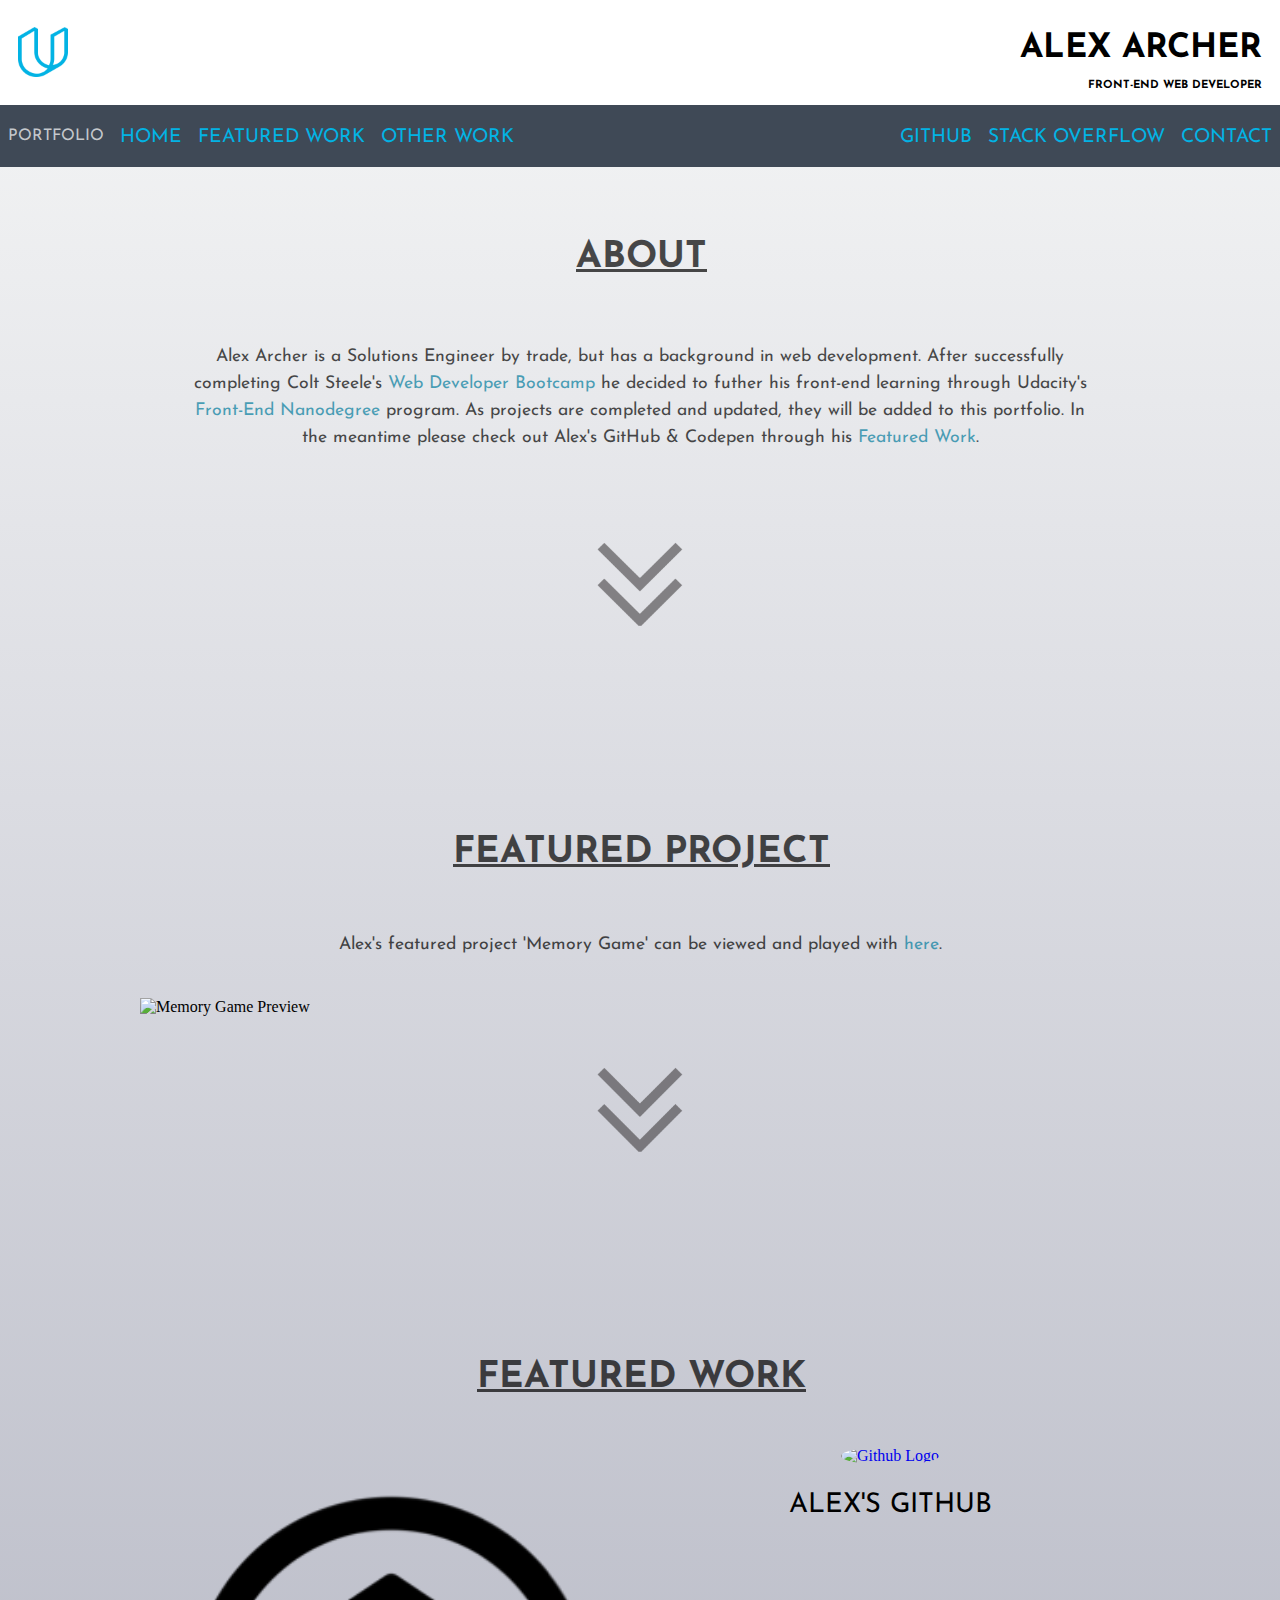
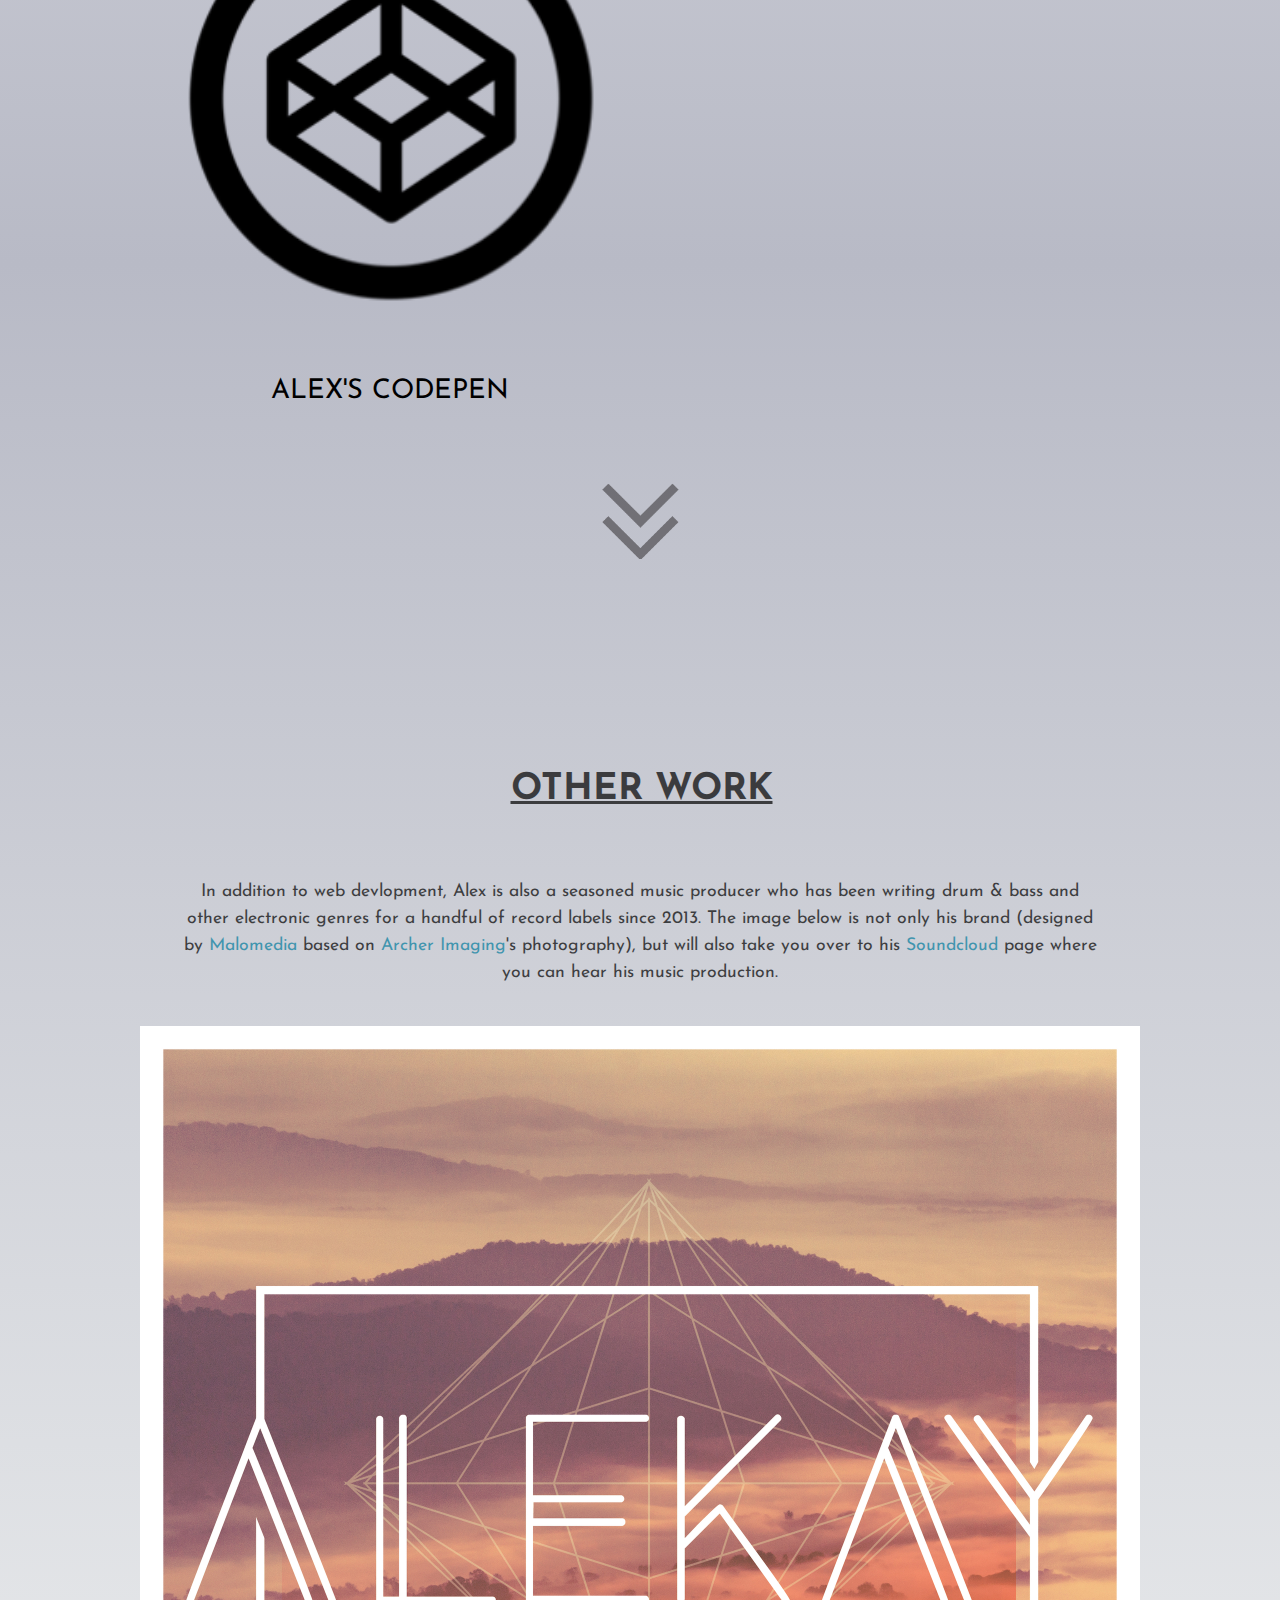
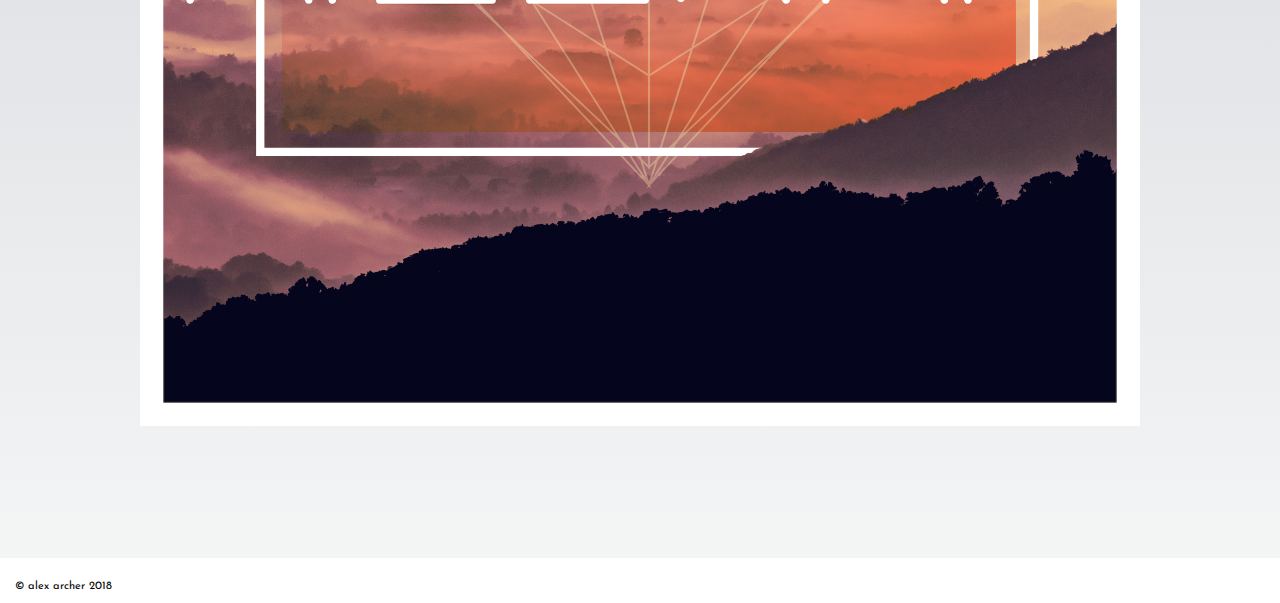
==== index.html @ 3978dc15 "move punctuation outside of hyperlink" ====
<!DOCTYPE html>
<html lang="en">
  <head>
    <meta charset="utf-8">
    <meta name="viewport" content="width=device-width, initial-scale=1.0">
    <link rel="shortcut icon" href="img/alekay-fb-image-small.jpg" type="image/x-icon">
    <link rel="stylesheet" href="css/portfolio.css">
    <link href="https://fonts.googleapis.com/css?family=Alegreya+Sans+SC|Cabin|Josefin+Sans" rel="stylesheet">
    <link rel="stylesheet" href="https://use.fontawesome.com/releases/v5.1.0/css/all.css" integrity="sha384-lKuwvrZot6UHsBSfcMvOkWwlCMgc0TaWr+30HWe3a4ltaBwTZhyTEggF5tJv8tbt" crossorigin="anonymous">
    <script src="js/portfolio.js"></script>
    <title>Portfolio</title>   
  </head>
  <body>
      <div class="scrollBar">
          <div class="progress-container">
            <div class="progress-bar" id="myBar"></div>
          </div> 
      </div>
<!-- Header -->
    <header class="header box" id="header box">
      <img src="img/udacity-logo-png-transparent.png" class="img-responsive" id="udacityLogo" alt="Udacity Logo">
        <div class="title">
          <h1 tabindex="-1">Alex Archer</h1>
          <h4>Front-End Web Developer</h4>
        </div>
        <div class="container">
          <!-- Nav Bar -->
          <div class="navbar" id="navbar">
            <div class="navbar-link navbar-link-brand">
              Portfolio
            </div>
            <div class="navbar-link-toggle">
              <i class="fas fa-bars"></i>
            </div>
              <nav class="navbar-items">
                <div class="navbar-link">
                  <a href="#" class="navlink">Home</a>
                </div>
                <div class="navbar-link">
                  <a href="#featuredWork" class="navlink">Featured Work</a>
                </div>
                <div class="navbar-link">
                    <a href="#otherWork" class="navlink">Other Work</a>
                  </div>
              </nav>
              <nav class="navbar-items navbar-items-right">
                <div class="navbar-right-link">
                  <a href="https://github.com/alekay" target="_blank" class="navlink">Github</a>
                </div>
                <div class="navbar-right-link">
                  <a href="https://stackoverflow.com/users/9587192/alex" target="_blank" class="navlink">Stack Overflow</a> 
                </div>
                <div class="navbar-right-link">
                    <a href="mailto:alekaymusic@gmail.com" class="navlink" target="_blank">Contact</a>
                  </div>
              </nav>
          </div>
        </div>       
    </header>            
<!-- Main content -->
    <article class="content box">
      <div class="contentSection box">
        <h3 class="about">About</h3>
          <p class="sideboard" id="about">Alex Archer is a Solutions Engineer by trade, but has a background in web development. After successfully completing Colt Steele's 
              <a href="https://www.udemy.com/the-web-developer-bootcamp/" class="contentLink" target="_blank">Web Developer Bootcamp</a> 
              he decided to futher his front-end learning through Udacity's
              <a href="https://www.udacity.com/course/front-end-web-developer-nanodegree--nd001" class="contentLink" target="_blank"> Front-End Nanodegree</a> 
              program. 
              As projects are completed and updated, they will be added to this portfolio.
              In the meantime please check out Alex's GitHub &amp; Codepen through his <a href="#featuredWork" class="contentLink">Featured Work</a>.
              </p>
                <div>
                  <img src="img/arrow.png" alt="down arrow" class="arrow">
                </div>
      </div>
      <div class="contentSection box">
        <h2>Featured Project</h2>
          <p class="sideboard" id="featuredProject">Alex's featured project 'Memory Game' can be viewed and played with <a href="https://github.com/alekay/memory-game" class="contentLink" target="_blank">here</a>.
          </p>
          <img src="img/memory.jpg"  class="img-responsive-main imgBoarder" alt="Memory Game Preview">
          <div>
              <img src="img/arrow.png" alt="down arrow" class="arrow">
            </div> 
      </div>
    </article> 
    <article class="content box">
      <div class="contentSection box">
        <h2 id="featuredWork">Featured Work</h2>    
        <!-- featured info section -->
        <div class="featuredWork box">
            <div class="columnLogo">
              <a href="https://codepen.io/Alekay/" target="_blank">
                <img src="img/codepen.png" srcset="img/codepen-small.png 200w, img/codepen-medium.png 250w, img/codepen.png 300w" sizes="100vw" id="codepen" alt="Codepen Logo">
              </a>
              <p class="description">Alex's Codepen</p>
            </div>
            <div class="columnLogo">
              <a href="https://github.com/Alekay" target="_blank">
                <img src="img/github2-small.png" srcset="img/github2-small.png 500w, img/github2-medium.png 1000w, img/github2.png 2000w" sizes="100vw" id="github" alt="Github Logo">
              </a>
                <p class="description">Alex's Github</p>
            </div>
        <div class="buggyfixclass">
            <img src="img/arrow.png" alt="down arrow" class="arrow">
          </div> 
      </div> 
    </article>
    <h2 id="otherWork">Other Work</h2>
    <article class="content box">     
          <p class="sideboard" id="music">In addition to web devlopment, Alex is also a seasoned music producer who has been
            writing drum &amp; bass and other electronic genres for a handful of record labels since 2013. The image 
            below is not only his brand (designed by <a href="https://www.facebook.com/MALOMEDIA.us/" class="contentLink" target="_blank">Malomedia</a> 
            based on <a href="https://www.archerimaging.com/" class="contentLink" target="_blank">Archer Imaging</a>'s photography), but 
            will also take you over to his <a href="https://soundcloud.com/alekaymusic" class="contentLink" target="_blank">Soundcloud</a> 
            page where you can hear his music production.
          </p>     
        <a href="https://soundcloud.com/alekaymusic" target="_blank">
          <img src="img/alekay-fb-image-small.jpg" srcset="img/alekay-fb-image-small.jpg 1250w, img/alekay-fb-image-medium.jpg 2000w, img/alekay-fb-image.jpg 3000w" sizes="100vw" class="img-responsive-main imgBoarder" alt="Main Content Image">
        </a>    
    </article>   
<!--   Copyright and footer -->
    <footer class="bottom">
    <p class="copyright">&copy; alex archer 2018</p>
    </footer>
  </body>
</html>
---- css/portfolio.css ----
/* Linked css - main styles */
html {
  width: 100%;
  display: block;
}

body {
  margin: 0;
  padding: 0;
  width: 100%;
  height: 100%;
  background: #f5f6f6; /* Old browsers */
  background: -moz-linear-gradient(top, rgba(245,246,246,1) 0%, rgba(219,220,226,1) 21%, rgba(184,186,198,1) 49%, rgba(221,223,227,1) 80%, rgba(245,246,246,1) 100%); /* FF3.6-15 */
  background: -webkit-linear-gradient(top, rgba(245,246,246,1) 0%,rgba(219,220,226,1) 21%,rgba(184,186,198,1) 49%,rgba(221,223,227,1) 80%,rgba(245,246,246,1) 100%); /* Chrome10-25,Safari5.1-6 */
  background: linear-gradient(to bottom, rgba(245,246,246,1) 0%,rgba(219,220,226,1) 21%,rgba(184,186,198,1) 49%,rgba(221,223,227,1) 80%,rgba(245,246,246,1) 100%); /* W3C, IE10+, FF16+, Chrome26+, Opera12+, Safari7+ */
  filter: progid:DXImageTransform.Microsoft.gradient( startColorstr='#f5f6f6', endColorstr='#f5f6f6',GradientType=0 ); /* IE6-9 */
}

/* mobile default */

h1 {
  font-family: 'Josefin Sans', sans-serif;
  text-transform: uppercase;
  font-size: 1.7em;
  margin: 10px 0 5px 0;
  text-align: right;
  position: relative;
  transition: 0.5s ease;
}

/* Desktop font-size */

@media screen and (min-width: 600px) {
  h1 {
    font-size: 2.1em;
  }
}

h1:hover {
  opacity: 0.5;
  transition: 0.5s ease;
}

h2 {
  font-family: 'Josefin Sans', sans-serif;
  text-transform: uppercase;
  font-size: 1.6em;
  padding: 176px 0 0 3px;
  height: 1em;
  position: relative;
  text-decoration: underline;
  opacity: 0.7;
  text-align: center;
}

h3 {
  font-family: 'Josefin Sans', sans-serif;
  text-transform: uppercase;
  text-align: center;
  font-size: 1.6em;
  padding: 15px 0 0 3px;
  height: 1em;
  position: relative;
  text-decoration: underline;
  opacity: 0.7;
}

h4 {
  font-family: 'Josefin Sans', sans-serif;
  text-transform: uppercase;
  font-size: 0.7em;
  margin-bottom: 14px;
  text-align: right;
  position: relative;
  transition: 0.8s ease;
}

h4:hover {
  opacity: 0.7;
  transition: 0.8s ease;
}

@media screen and (min-width: 768px) {
  h2, h3 {
    font-size: 2.3em;
  }
}

.arrow {
  width: 15%;
  padding-top: 50px;
  display: block;
  margin: auto;
  opacity: 0.5;
}

.buggyfixclass {
  margin: auto;
}

/* desktop navbar */

.navbar {
  display: flex;
  width: 100%;
  font-family: 'Josefin Sans', sans-serif;
  font-size: 1em;
  padding: 20px 0 20px 0;
  text-transform: uppercase;
  color: #0fb3e4;
  background-color: #071324c5;
}


@media screen and (max-width: 900px) {
  .navbar {
    font-size: 0.8em;
  }
}

/* 4k + screen */

@media screen and (min-width: 2000px) {
  .navbar { 
    font-size: 2em;
  }
}

.navbar-link {
  padding: 3px 8px 0 8px;
}

.navbar-right-link {
  padding: 3px 8px 0 8px;
}

/* 4k+ */

@media screen and (min-width: 2000px) {
  .navlink{
    padding: 8px 18px 0 8px;
  }
}

.navbar-items {
  display:flex; 
}

.navbar-items-right {
  margin-left: auto;
}

.navbar-link-toggle {
  display: none;
  color: #fafbfcb9;
  padding: 0 10px 0 0;
  font-size: 1.6em;
}

@media screen and (min-width: 425px) {
  .navbar-link-toggle {
  }
}

.navbar-link-brand {
  color: #fafbfcb9;
  
}

/* mobile navbar */

@media only screen and (max-width: 760px) {
  .navbar-items,
  .navbar {
    flex-direction: column;
  }
  .navbar-items {
    padding-top: 0.3em;
    line-height: 2.4em;
    display:none;
  }
  .navbar-items-right {
    padding-top: 0;
    padding-bottom: 0.3em;
    margin-left: 0;
    line-height: 2.4em;
  }
  .navbar-toggleShow {
    display: flex;
  }
  .navbar-link-toggle {
    align-self: flex-end;
    display: initial;
    position: absolute;
    cursor: pointer;
  }
}

.navlink {
  font-family: 'Josefin Sans', sans-serif;
  text-transform: uppercase;
  text-decoration: none;
  font-size: 1.2em;
  color: #02b3e4;
}

a:link {
  text-decoration: none;
}

a:hover {
  color: #fff;
  transition: 0.5s ease;
}

a:visited {
  text-decoration: none;
}

.contentLink {
  color: #047d9e;
}

.contentSection {
  display: block;
  width: 100%;
}

/* container styles */

.about {
margin-top: 14rem;
}

.box {
  width: 100%;
}

.container {
  width: 100%;
  height: 100%;
}

.header {
  padding-top: 12px;
  display: flex;
  flex-wrap: wrap;
  background-color: #fff;
  position: fixed;
  width: 100%;
  transition: all 0.5s ease;
  z-index:10;
}

.headerScroll {
  display: flex;
  flex-wrap: wrap;
  position: fixed;
  width: 100%;
  font-size: 0.9rem;
  padding-top: 1.2em;
  z-index:10;
  background:inherit;
}

/* 4k + screen */

@media screen and (min-width: 2000px) {
  h1 {
    font-size: 4.2em;
  }
  h2 { 
    font-size: 2.2em;
  }
  h4 {
    font-size: 1.7em;
  }
}

.bottom {
  margin-top: 10%;
  padding-top: 12px;
  display: flex;
  flex-wrap: wrap;
  background-color: #fff;
}

@media screen and (max-width: 768px) {
  .bottom {
    margin-top: 20%;
  }
}

/* Mobile default */

.content {
  display: flex;
  flex-wrap: wrap;
  max-width: 1000px
}

/* Desktop size */

@media screen and (min-width: 768px) {
  .content { 
    max-width: 1000px;
    margin-left: auto;
    margin-right: auto;
  }
}

/* 4k + */

@media screen and (min-width: 2000px) {
  .content { 
    max-width: 1500px;
    margin-left: auto;
    margin-right: auto;
  }
}

/* Mobile default */

.featuredWork {
  display: flex;
  flex-wrap: wrap;
  padding-bottom: 4px;
  width: 100%;
}

/* Desktop size */

@media screen and (min-width: 768px) {
  .featuredWork {
    max-width: 1000px;
    margin-left: auto;
    margin-right: auto;
  }
}

/* 4k+ */

@media screen and (min-width: 2000px) {
  .featuredWork { 
    max-width: 1500px;
    margin-left: auto;
    margin-right: auto;
  }
}

.img-responsive {
  display: inline-block;
  width: 100%;
  height: auto;
  max-width: 50px;
  max-height: 50px;
  margin-top: 10px;
  margin-left: 10px;
}

.specialH2 {
  max-width: 1000px;
}

/* 4k+ */

@media screen and (min-width: 2000px) {
  .img-responsive {
    margin-top: 18px;
    max-width: 100px;
    max-height: 100px;
  }
}

.img-responsive-main {
  width: 100%;
  height: auto;
}

/* Name, Title */

.title {
  margin: auto;
  float: right;
  margin-right: 10px;
  margin-top: 10px;
  padding: 0 8px 0 8px;
}

.sideboard {
  padding: 3%;
}

/* content field */

#about {
  font-family: 'Josefin Sans', sans-serif;
  font-size: 1.1em;
  margin: 10px;
  line-height: 27px;
  opacity: 0.7;
  text-align: center;
}

#featuredProject {
  font-family: 'Josefin Sans', sans-serif;
  font-size: 1.1em;
  margin: 10px;
  line-height: 27px;
  opacity: 0.7;
  text-align: center;
}

#music {
  font-family: 'Josefin Sans', sans-serif;
  font-size: 1.1em;
  margin: 10px;
  line-height: 27px;
  opacity: 0.7;
  text-align: center;
}

/* 4k+ */

@media screen and (min-width: 2000px) {
  #about, 
  #featuredProject, 
  #music {
    font-size: 2em;
    line-height: 55px;
  }
}

/* desktop */
@media screen and (min-width: 768px) {
  
  .columnLogo {
    display: flex; 
    flex-direction: column;
    flex-basis: 50%;
    align-items: center;
  }
  /* footer photos */

  #codepen {
    max-width: 100%;
    height: auto;
    position: relative;
    border-radius: 50%;
    margin-top: 20px;
    transition: all 1s ease;
  }

  #codepen:hover {
    opacity: 0.5;
    transition: all 1s ease;
    transform: rotateY(360deg);
  }

  #github {
    max-width: 100%;
    height: auto;
    position: relative;
    border-radius: 50%;
    margin-top: 20px;
    transition: all 1s ease;
  }

  #github:hover {
    opacity: 0.5;
    transition: all 1s ease;
    transform: rotateY(360deg);
  }

  #heroku {
    max-width: 100%;
    height: auto;
    position: relative;
    border-radius: 25%;
    margin-top: 20px;
    transition: all 1s ease;
  }

  #heroku:hover {
    opacity: 0.5;
    transition: all 1s ease;
    transform: rotateY(360deg);
  }

  #udacityLogo {
    height: auto;
    transition: all 0.9s ease;
    padding: 5px 8px 0 8px;
  }

  #udacityLogo:hover {
    opacity: 0;
    transition: all 0.9s ease;
    transform: rotateY(360deg);
  }
}

/* mobile */
@media screen and (max-width: 768px) {
  
  .columnLogo {
    text-align: center;
    
  }
  .description {
    font-size: 2em;
  }
  /* footer photos */

  #codepen {
    max-width: 50%;
    height: auto;
    position: relative;
    border-radius: 50%;
    margin-top: 20px;
    transition: all 1s ease;
  }

  #codepen:hover {
    opacity: 0.5;
    transition: all 1s ease;
  }

  #github {
    max-width: 50%;
    height: auto;
    position: relative;
    border-radius: 50%;
    margin-top: 20px;
    transition: all 1s ease;
  }

  #github:hover {
    opacity: 0.5;
    transition: all 1s ease;
  }

  #heroku {
    max-width: 50%;
    height: auto;
    position: relative;
    border-radius: 25%;
    margin-top: 20px;
    transition: all 1s ease;
  }

  #heroku:hover {
    opacity: 0.5;
    transition: all 1s ease;
  }

  #udacityLogo {
    height: auto;
    transition: all 0.9s ease;
    padding: 5px 8px 0 8px;
  }

  #udacityLogo:hover {
    opacity: 0;
    transition: all 0.9s ease;
    transform: rotateY(360deg);
  }
}


/* copyright */

.copyright {
  font-size: 0.7em;
  font-family: 'Josefin Sans', sans-serif;
  padding-left: 15px;
  float: left;
}

/* 4k+ */

@media screen and (min-width: 2000px) {
  .copyright {
    font-size: 1.7em;
  }
}

/* link sytle */
@media screen and (min-width: 768px) {
  .description {
    font-family: 'Josefin Sans', sans-serif;
    text-transform: uppercase;
    text-decoration: none;
    font-size: 1.7rem;
    position: relative;
  }
}

@media screen and (max-width: 768px) {
  .description {
    font-family: 'Josefin Sans', sans-serif;
    text-transform: uppercase;
    text-decoration: none;
    position: relative;
    font-size: 1.8rem;
  }
}
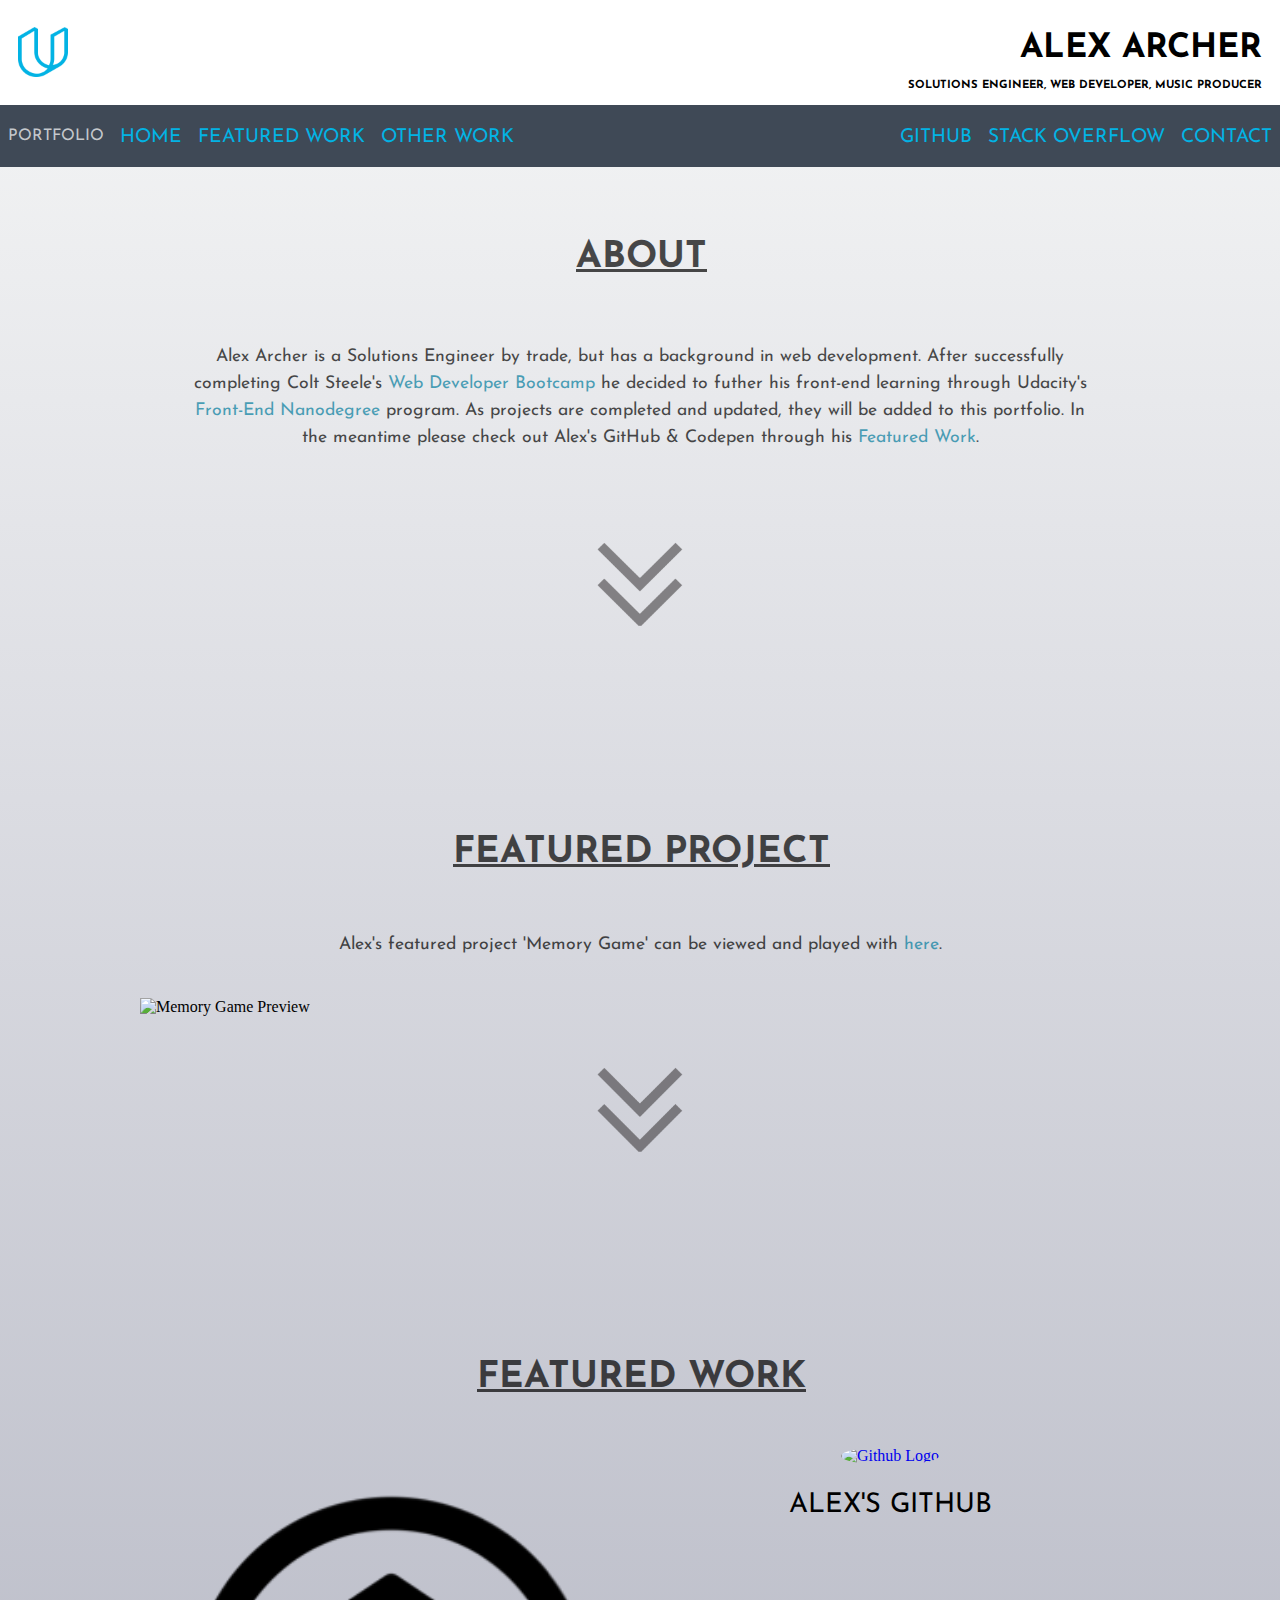
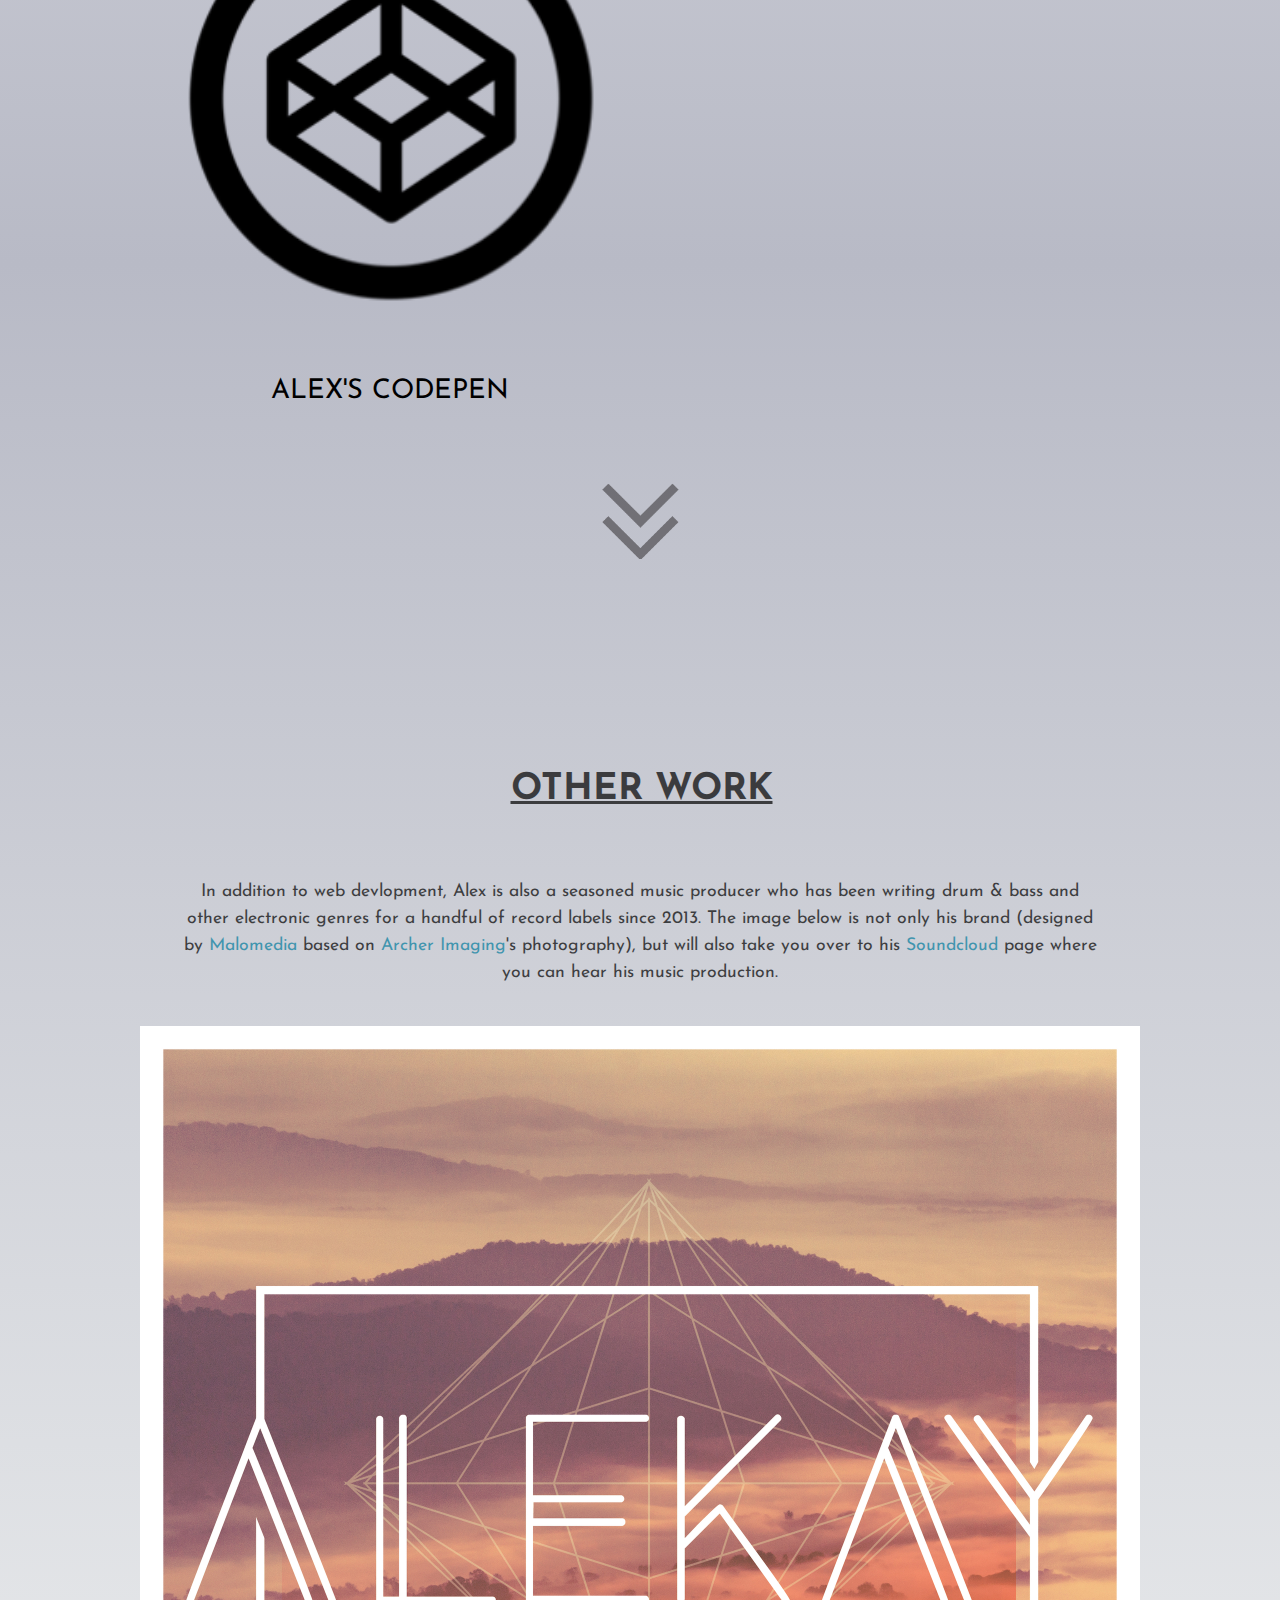
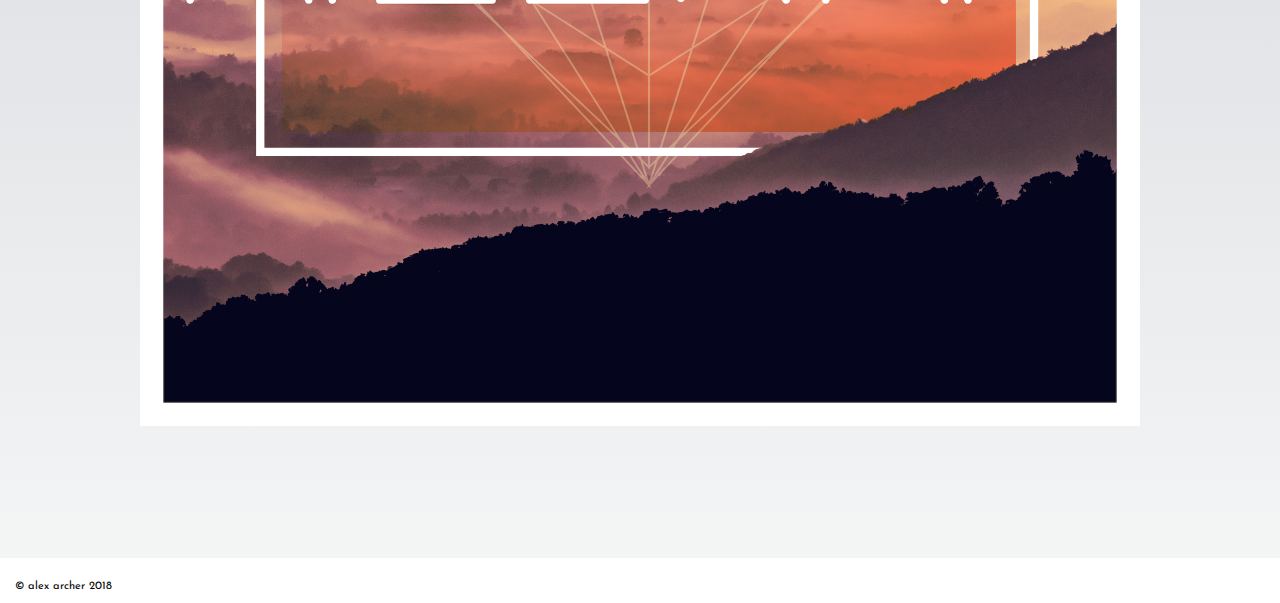
==== commit afc492d9: "format" ====
--- a/index.html
+++ b/index.html
@@ -21,7 +21,7 @@
       <img src="img/udacity-logo-png-transparent.png" class="img-responsive" id="udacityLogo" alt="Udacity Logo">
         <div class="title">
           <h1 tabindex="-1">Alex Archer</h1>
-          <h4>Front-End Web Developer</h4>
+          <h4>Solutions Engineer, Web Developer, Music Producer</h4>
         </div>
         <div class="container">
           <!-- Nav Bar -->
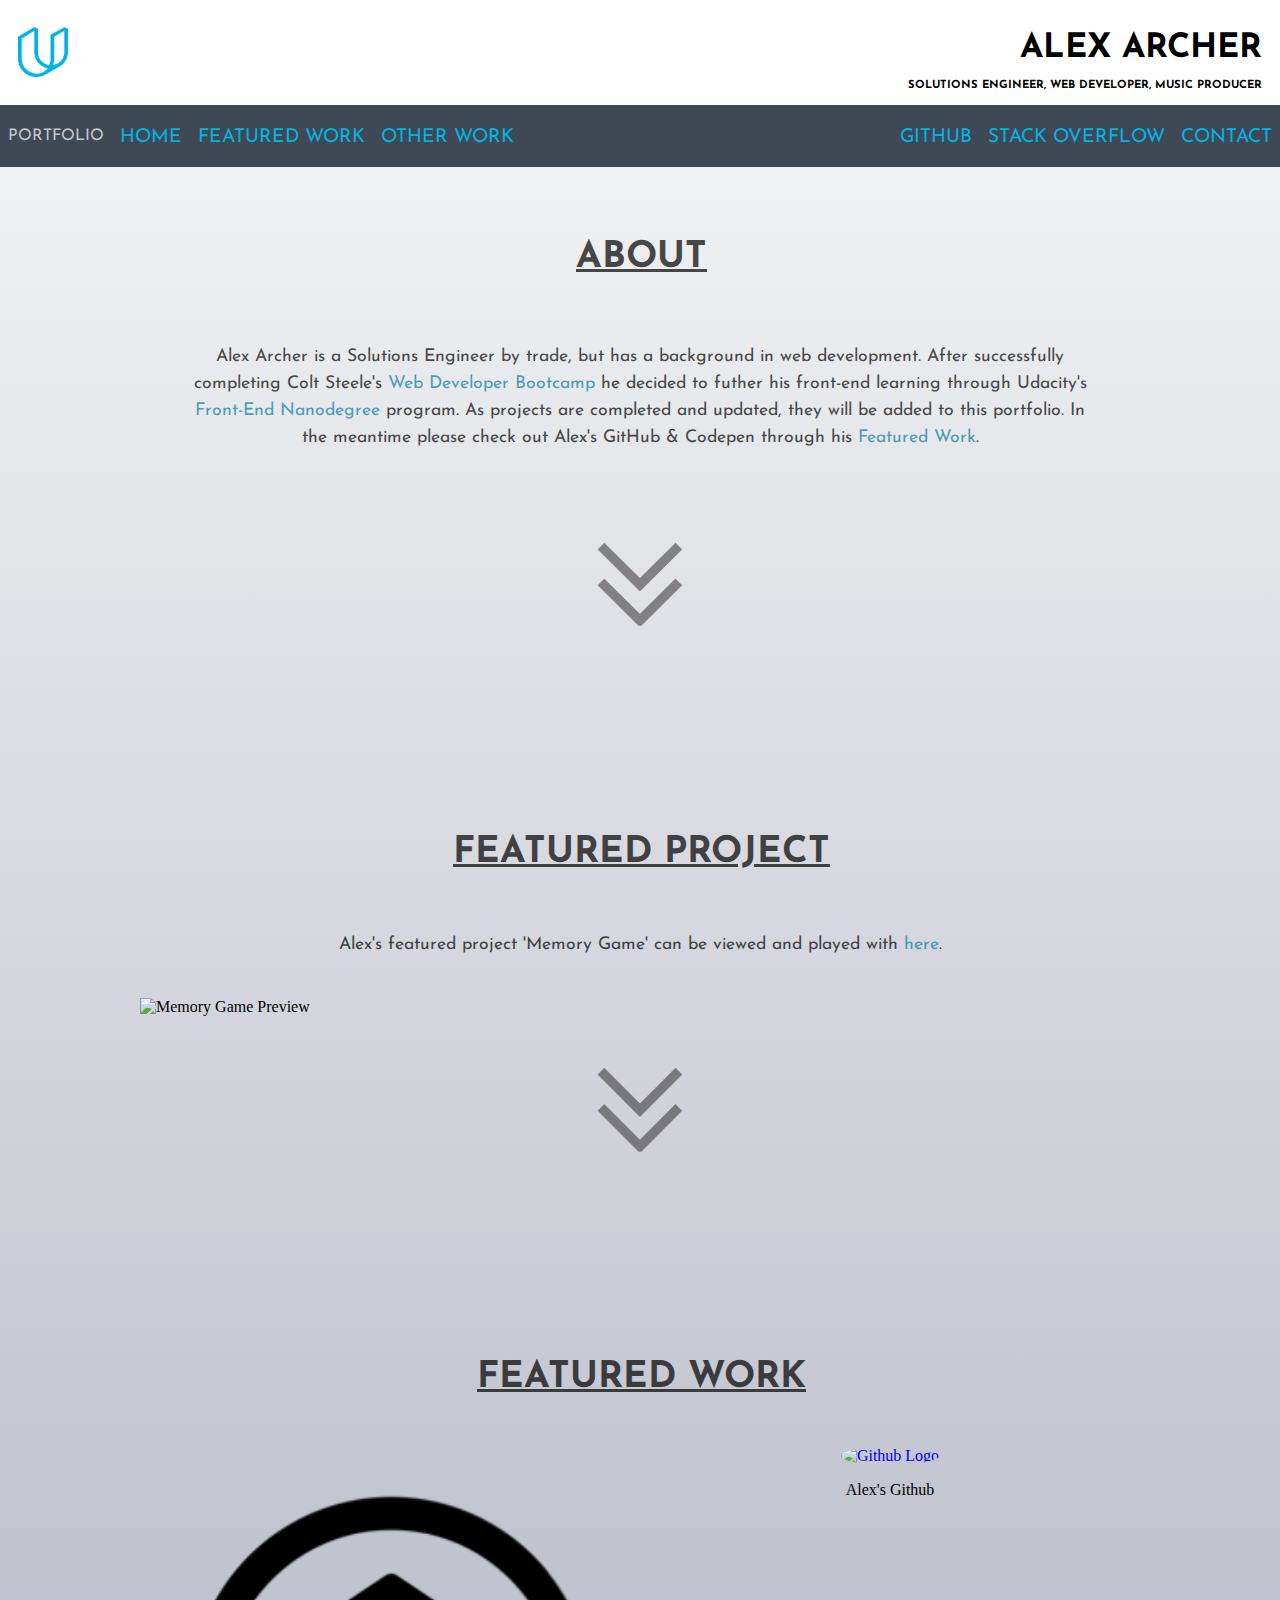
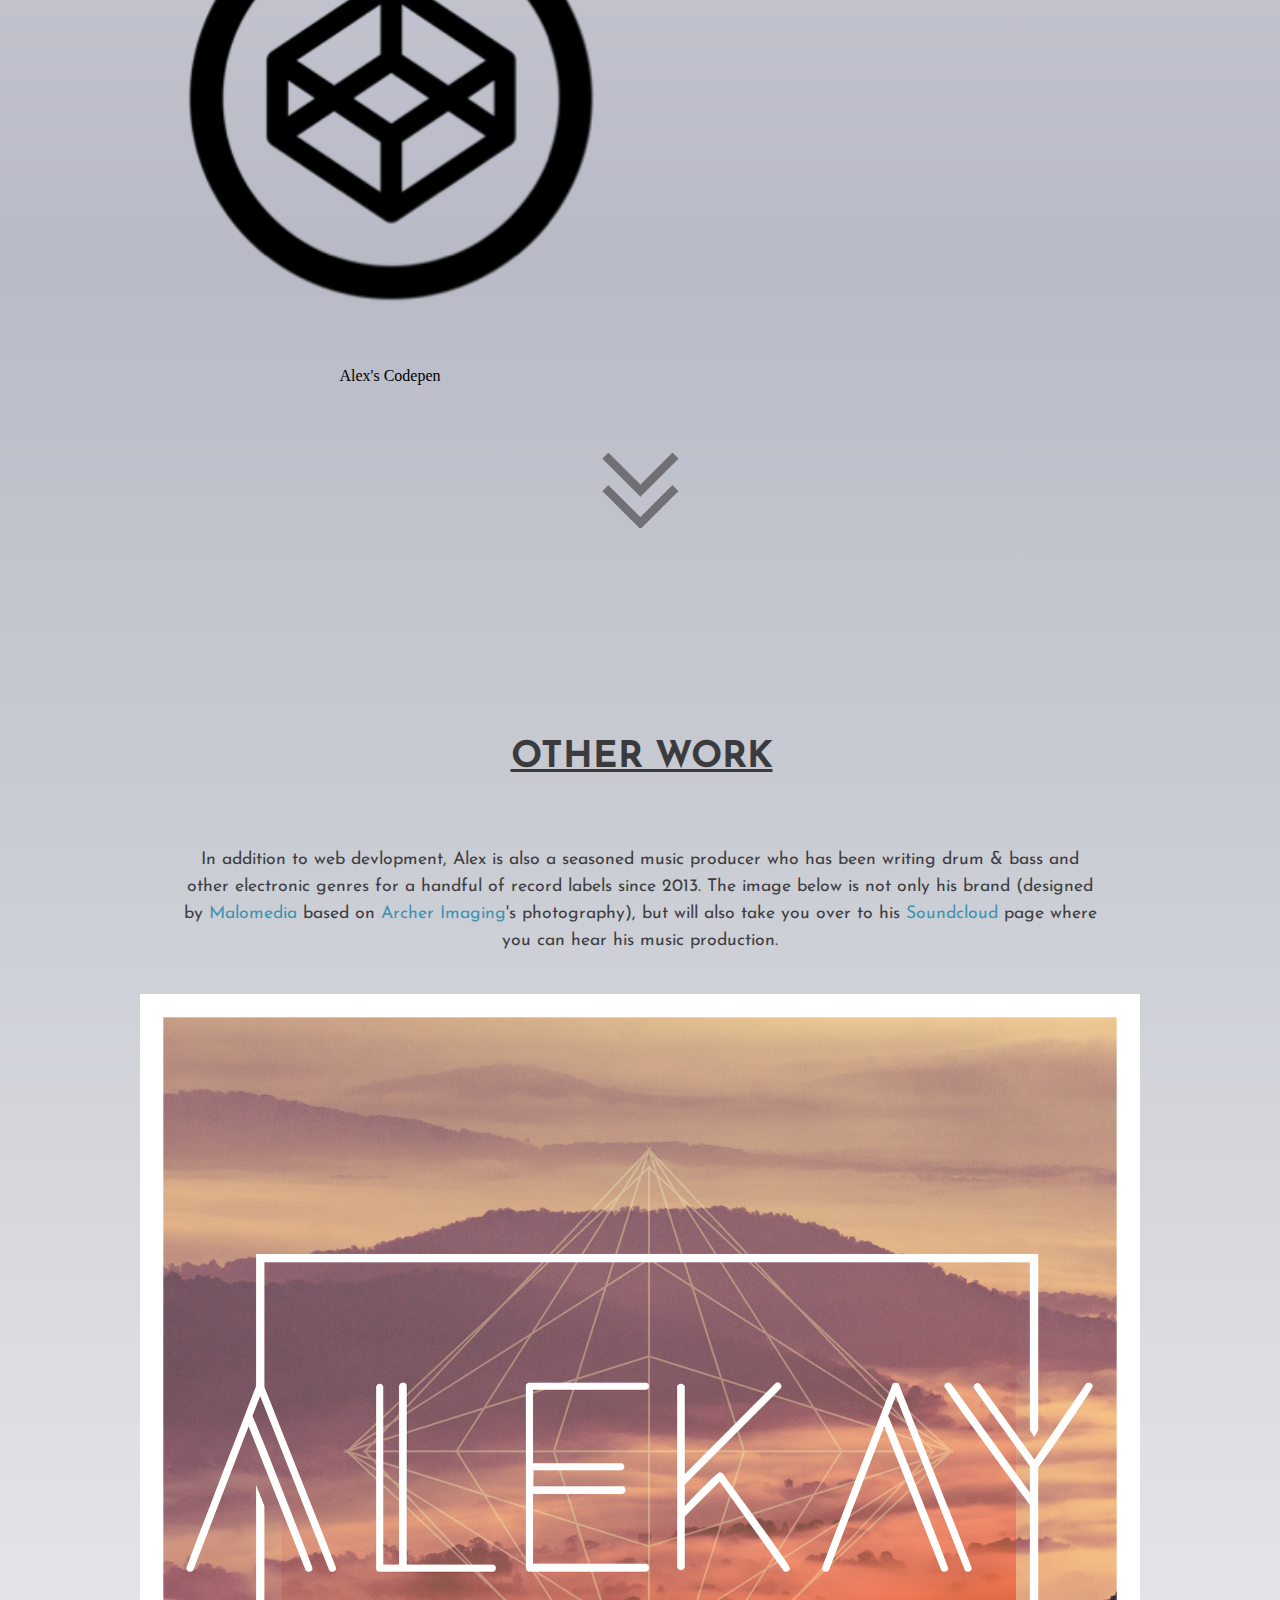
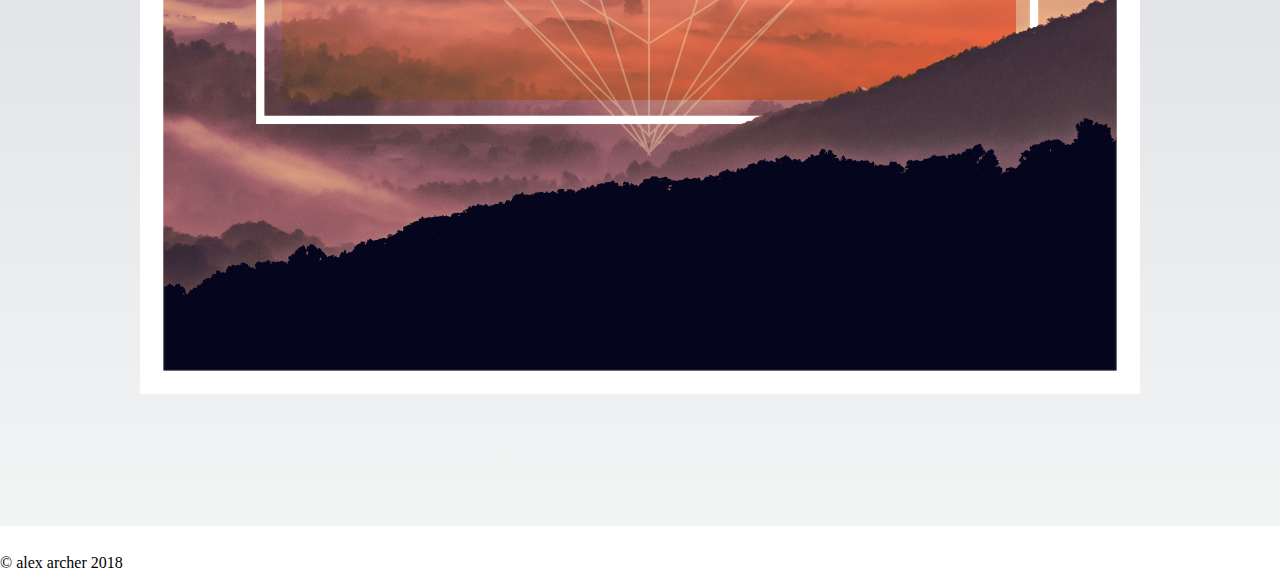
==== commit c6106d06: "style: remove udacity logo for mobile view and remove unused html div" ====
--- a/index.html
+++ b/index.html
@@ -12,9 +12,6 @@
   </head>
   <body>
       <div class="scrollBar">
-          <div class="progress-container">
-            <div class="progress-bar" id="myBar"></div>
-          </div> 
       </div>
 <!-- Header -->
     <header class="header box" id="header box">
--- a/css/portfolio.css
+++ b/css/portfolio.css
@@ -554,19 +554,14 @@
     transition: all 1s ease;
   }
 
+}
+
+/* small mobile dissplay - remove elements that clutter the header */
+
+@media screen and (max-width: 425px) {
+  
   #udacityLogo {
-    height: auto;
-    transition: all 0.9s ease;
-    padding: 5px 8px 0 8px;
-  }
-
-  #udacityLogo:hover {
-    opacity: 0;
-    transition: all 0.9s ease;
-    transform: rotateY(360deg);
-  }
-}
-
+    display: none;
 
 /* copyright */
 
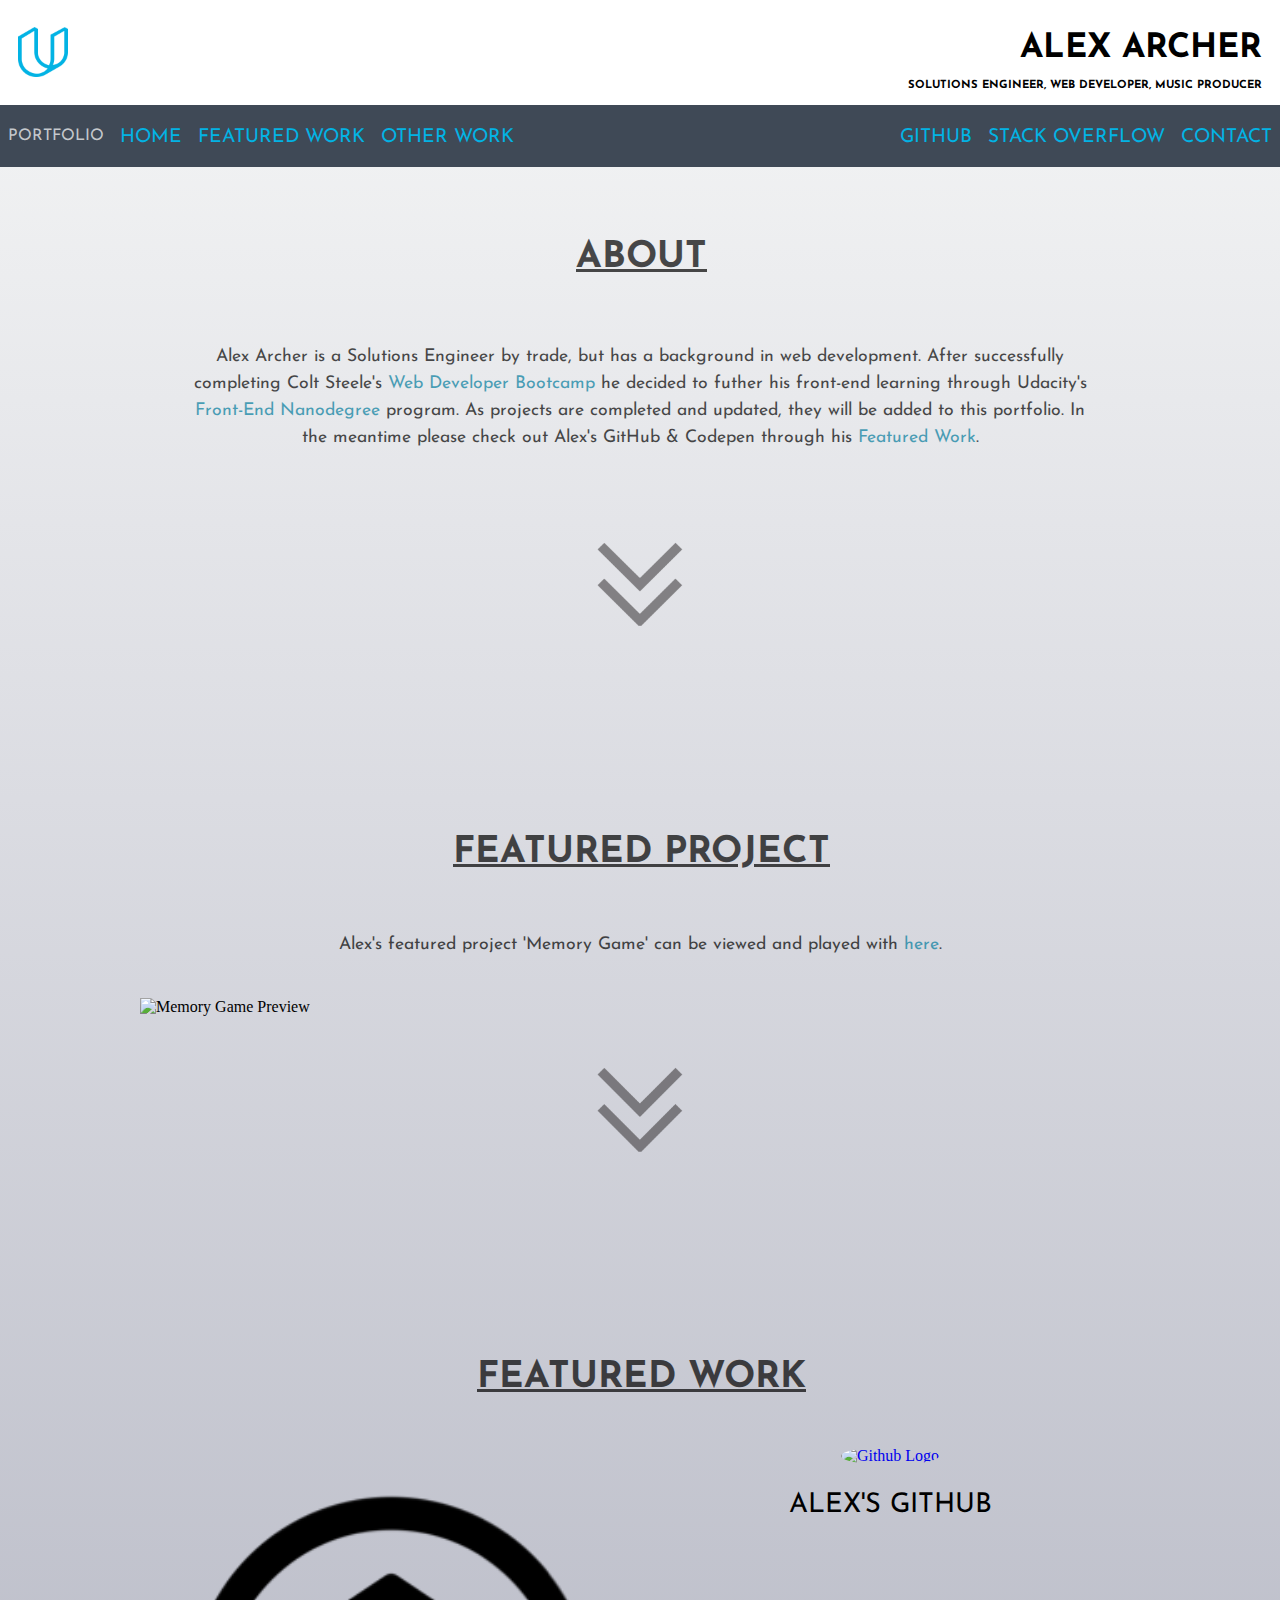
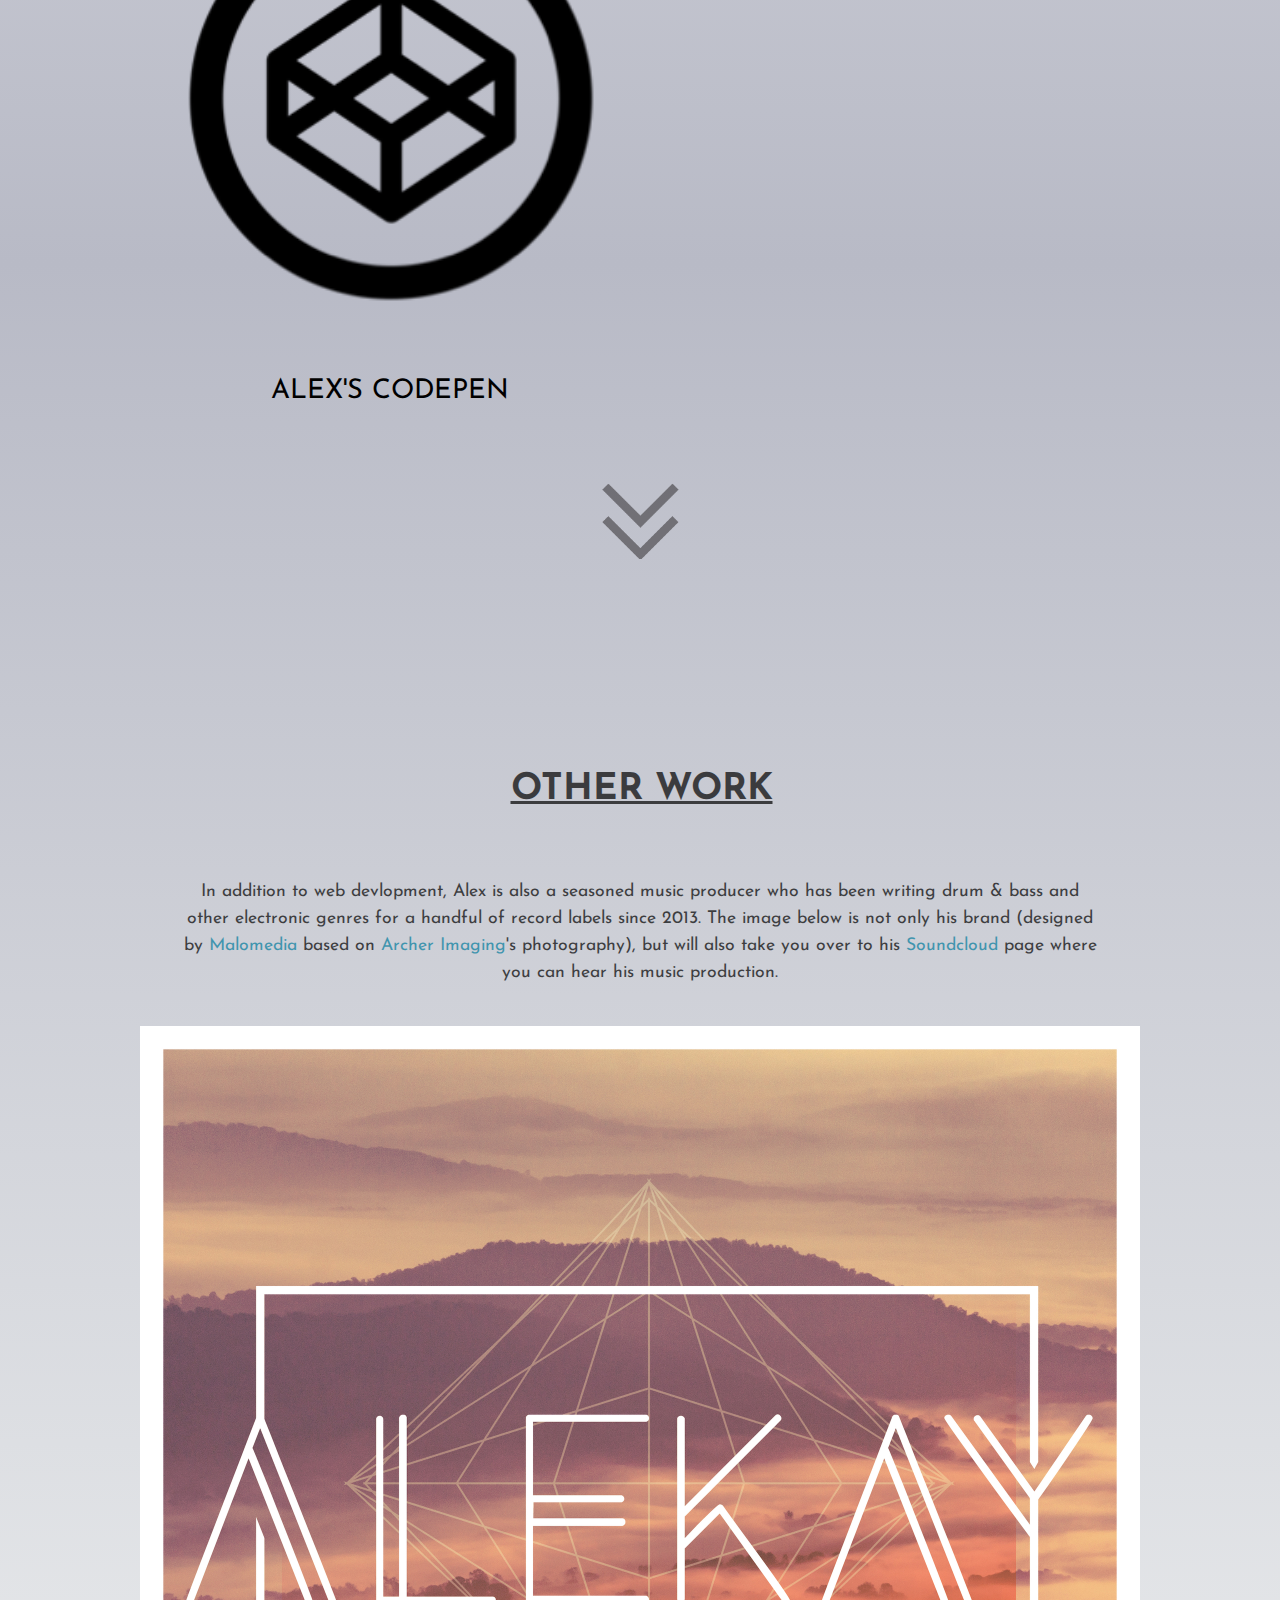
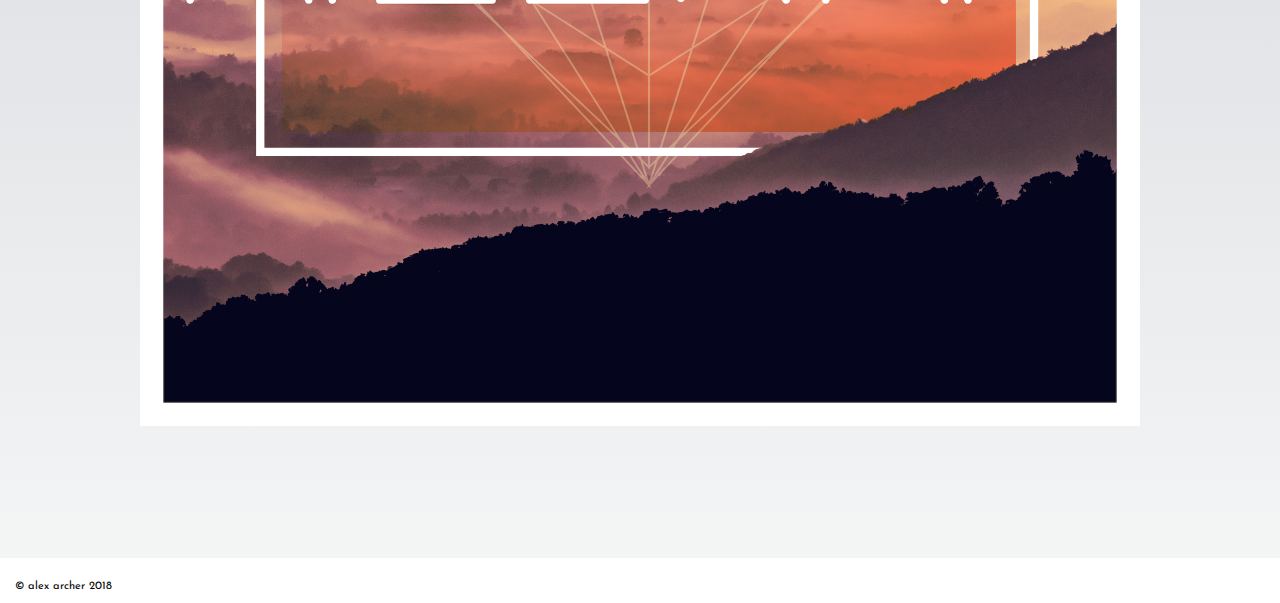
==== commit 2efe527e: "update title" ====
--- a/index.html
+++ b/index.html
@@ -8,7 +8,7 @@
     <link href="https://fonts.googleapis.com/css?family=Alegreya+Sans+SC|Cabin|Josefin+Sans" rel="stylesheet">
     <link rel="stylesheet" href="https://use.fontawesome.com/releases/v5.1.0/css/all.css" integrity="sha384-lKuwvrZot6UHsBSfcMvOkWwlCMgc0TaWr+30HWe3a4ltaBwTZhyTEggF5tJv8tbt" crossorigin="anonymous">
     <script src="js/portfolio.js"></script>
-    <title>Portfolio</title>   
+    <title>Portfolio Project</title>   
   </head>
   <body>
       <div class="scrollBar">
--- a/css/portfolio.css
+++ b/css/portfolio.css
@@ -17,7 +17,6 @@
 }
 
 /* mobile default */
-
 h1 {
   font-family: 'Josefin Sans', sans-serif;
   text-transform: uppercase;
@@ -29,7 +28,6 @@
 }
 
 /* Desktop font-size */
-
 @media screen and (min-width: 600px) {
   h1 {
     font-size: 2.1em;
@@ -99,7 +97,6 @@
 }
 
 /* desktop navbar */
-
 .navbar {
   display: flex;
   width: 100%;
@@ -119,7 +116,6 @@
 }
 
 /* 4k + screen */
-
 @media screen and (min-width: 2000px) {
   .navbar { 
     font-size: 2em;
@@ -135,7 +131,6 @@
 }
 
 /* 4k+ */
-
 @media screen and (min-width: 2000px) {
   .navlink{
     padding: 8px 18px 0 8px;
@@ -157,18 +152,12 @@
   font-size: 1.6em;
 }
 
-@media screen and (min-width: 425px) {
-  .navbar-link-toggle {
-  }
-}
-
 .navbar-link-brand {
   color: #fafbfcb9;
   
 }
 
 /* mobile navbar */
-
 @media only screen and (max-width: 760px) {
   .navbar-items,
   .navbar {
@@ -227,7 +216,6 @@
 }
 
 /* container styles */
-
 .about {
 margin-top: 14rem;
 }
@@ -264,7 +252,6 @@
 }
 
 /* 4k + screen */
-
 @media screen and (min-width: 2000px) {
   h1 {
     font-size: 4.2em;
@@ -292,7 +279,6 @@
 }
 
 /* Mobile default */
-
 .content {
   display: flex;
   flex-wrap: wrap;
@@ -300,7 +286,6 @@
 }
 
 /* Desktop size */
-
 @media screen and (min-width: 768px) {
   .content { 
     max-width: 1000px;
@@ -310,7 +295,6 @@
 }
 
 /* 4k + */
-
 @media screen and (min-width: 2000px) {
   .content { 
     max-width: 1500px;
@@ -320,7 +304,6 @@
 }
 
 /* Mobile default */
-
 .featuredWork {
   display: flex;
   flex-wrap: wrap;
@@ -339,7 +322,6 @@
 }
 
 /* 4k+ */
-
 @media screen and (min-width: 2000px) {
   .featuredWork { 
     max-width: 1500px;
@@ -363,7 +345,6 @@
 }
 
 /* 4k+ */
-
 @media screen and (min-width: 2000px) {
   .img-responsive {
     margin-top: 18px;
@@ -378,7 +359,6 @@
 }
 
 /* Name, Title */
-
 .title {
   margin: auto;
   float: right;
@@ -392,7 +372,6 @@
 }
 
 /* content field */
-
 #about {
   font-family: 'Josefin Sans', sans-serif;
   font-size: 1.1em;
@@ -421,7 +400,6 @@
 }
 
 /* 4k+ */
-
 @media screen and (min-width: 2000px) {
   #about, 
   #featuredProject, 
@@ -440,8 +418,8 @@
     flex-basis: 50%;
     align-items: center;
   }
+
   /* footer photos */
-
   #codepen {
     max-width: 100%;
     height: auto;
@@ -510,8 +488,8 @@
   .description {
     font-size: 2em;
   }
+
   /* footer photos */
-
   #codepen {
     max-width: 50%;
     height: auto;
@@ -557,14 +535,14 @@
 }
 
 /* small mobile dissplay - remove elements that clutter the header */
-
 @media screen and (max-width: 425px) {
   
   #udacityLogo {
     display: none;
+  }
+}
 
 /* copyright */
-
 .copyright {
   font-size: 0.7em;
   font-family: 'Josefin Sans', sans-serif;
@@ -573,7 +551,6 @@
 }
 
 /* 4k+ */
-
 @media screen and (min-width: 2000px) {
   .copyright {
     font-size: 1.7em;
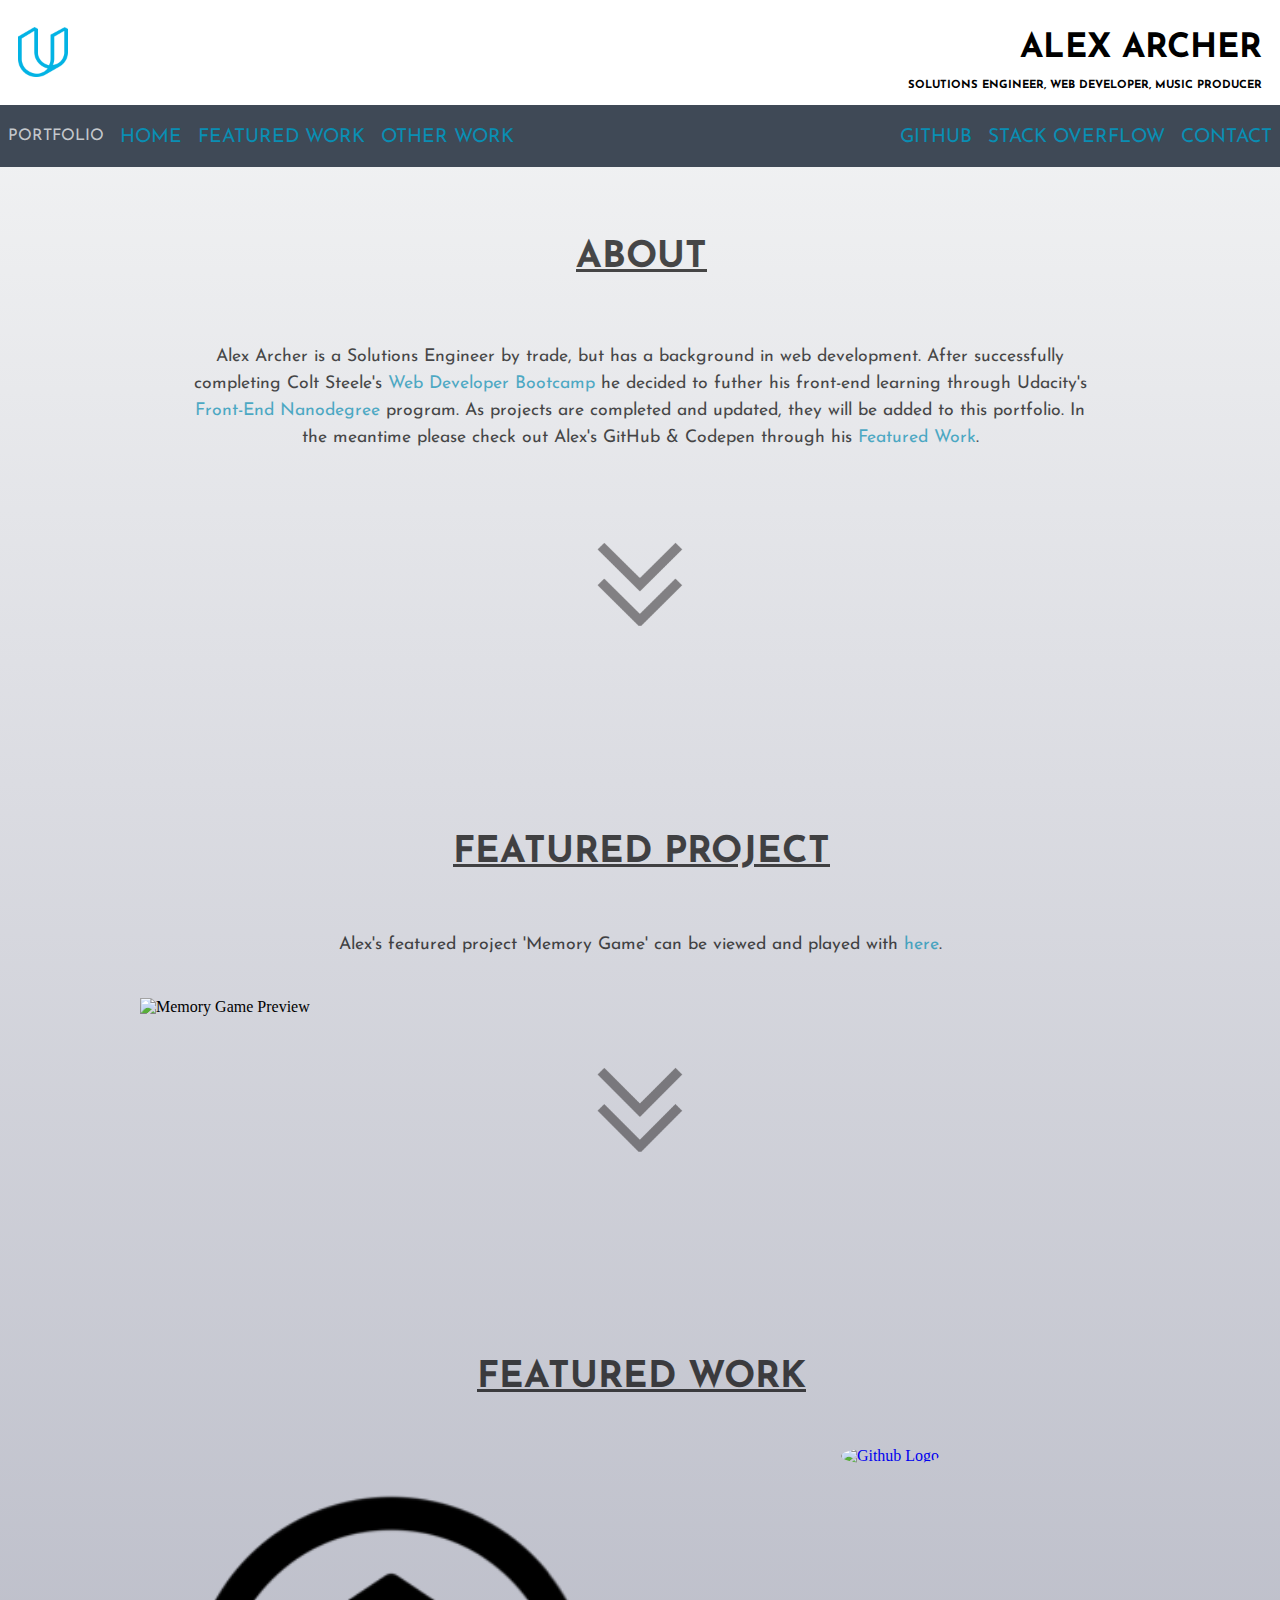
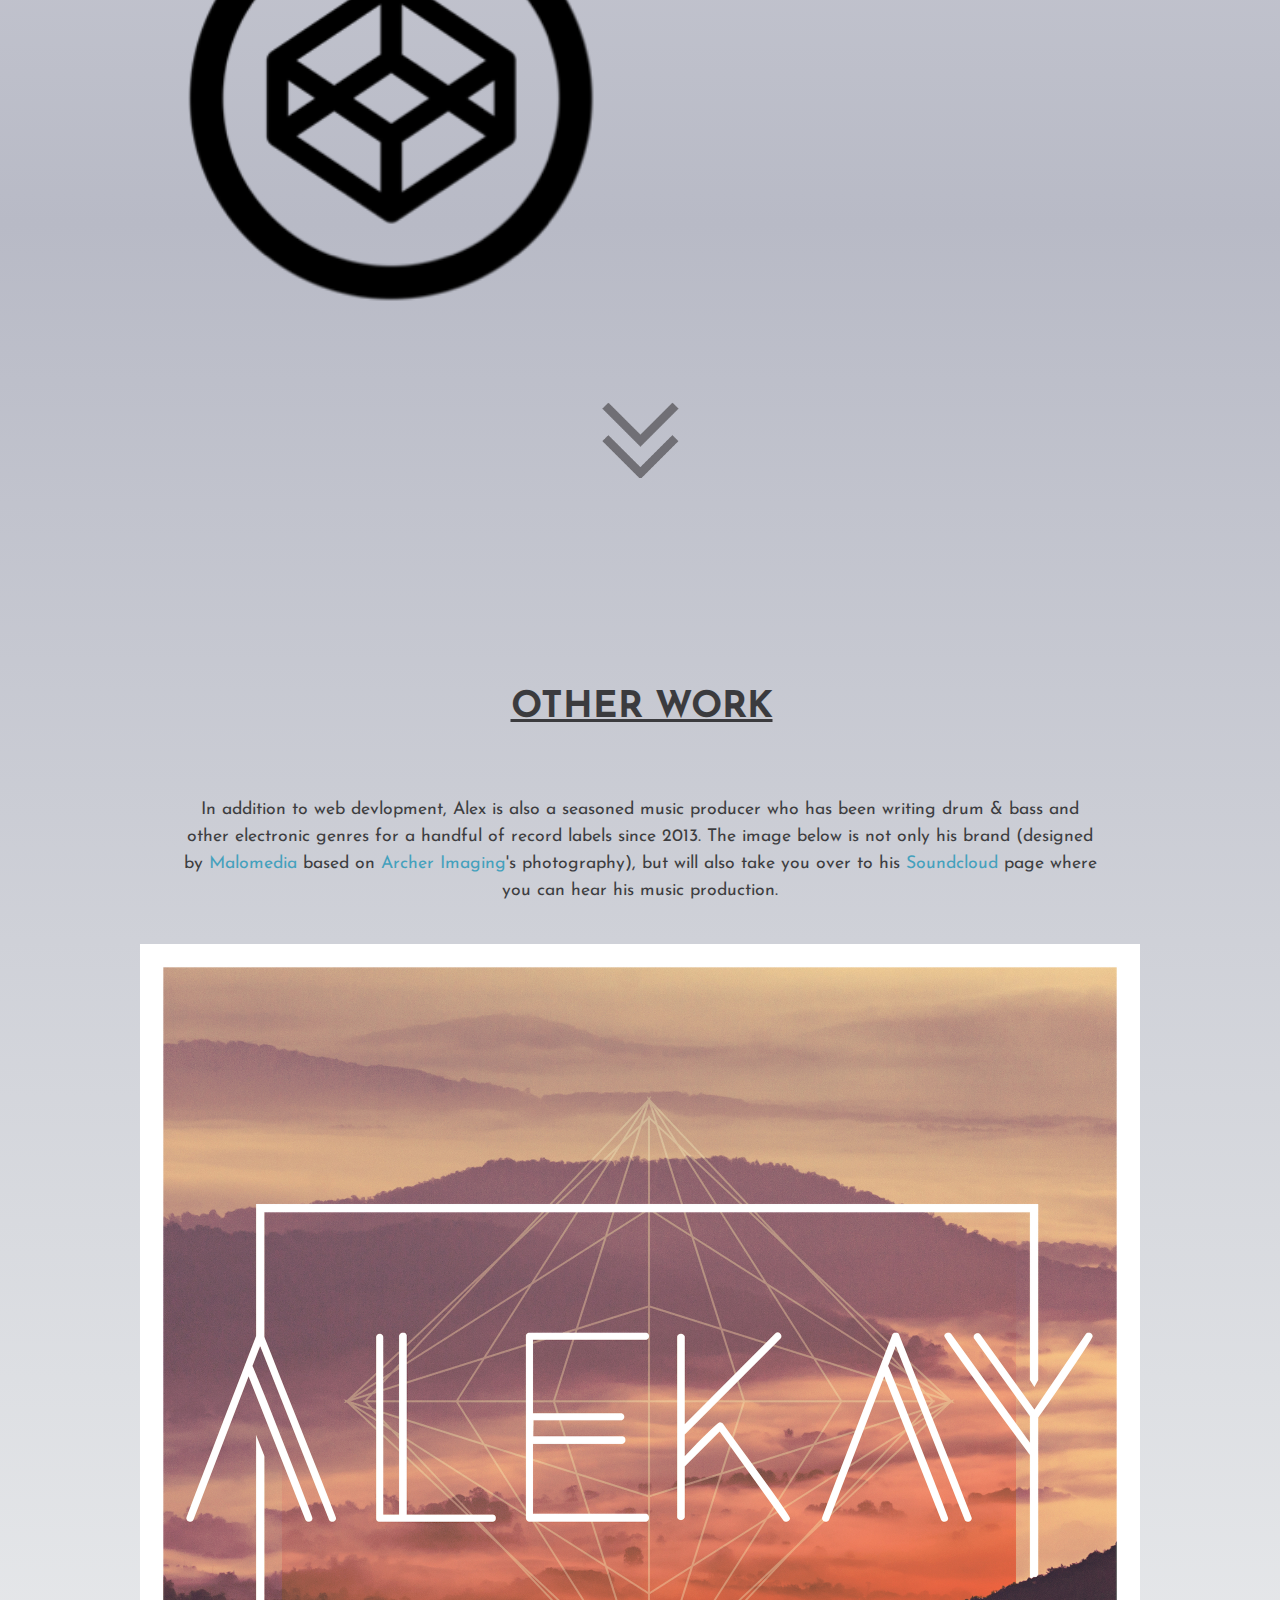
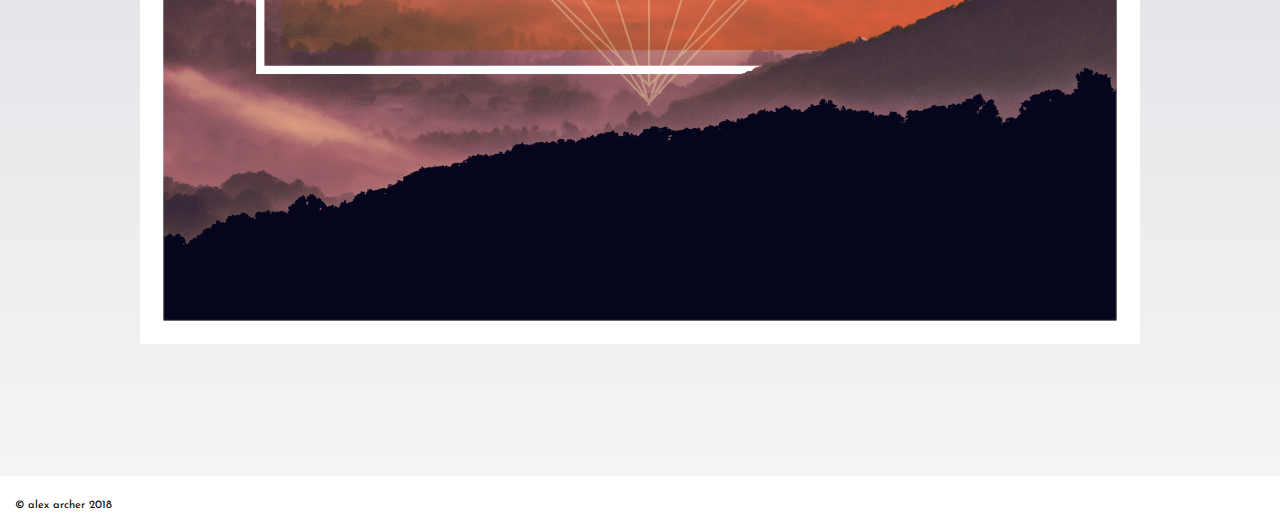
==== commit 4b7985d8: "remove titles for  Github and Codepen" ====
--- a/index.html
+++ b/index.html
@@ -89,13 +89,13 @@
               <a href="https://codepen.io/Alekay/" target="_blank">
                 <img src="img/codepen.png" srcset="img/codepen-small.png 200w, img/codepen-medium.png 250w, img/codepen.png 300w" sizes="100vw" id="codepen" alt="Codepen Logo">
               </a>
-              <p class="description">Alex's Codepen</p>
+              <!-- <p class="description">Alex's Codepen</p> -->
             </div>
             <div class="columnLogo">
               <a href="https://github.com/Alekay" target="_blank">
                 <img src="img/github2-small.png" srcset="img/github2-small.png 500w, img/github2-medium.png 1000w, img/github2.png 2000w" sizes="100vw" id="github" alt="Github Logo">
               </a>
-                <p class="description">Alex's Github</p>
+                <!-- <p class="description">Alex's Github</p> -->
             </div>
         <div class="buggyfixclass">
             <img src="img/arrow.png" alt="down arrow" class="arrow">
--- a/css/portfolio.css
+++ b/css/portfolio.css
@@ -108,7 +108,6 @@
   background-color: #071324c5;
 }
 
-
 @media screen and (max-width: 900px) {
   .navbar {
     font-size: 0.8em;
@@ -190,7 +189,7 @@
   text-transform: uppercase;
   text-decoration: none;
   font-size: 1.2em;
-  color: #02b3e4;
+  color: #098eb3;
 }
 
 a:link {
@@ -207,7 +206,7 @@
 }
 
 .contentLink {
-  color: #047d9e;
+  color: #098eb3;
 }
 
 .contentSection {
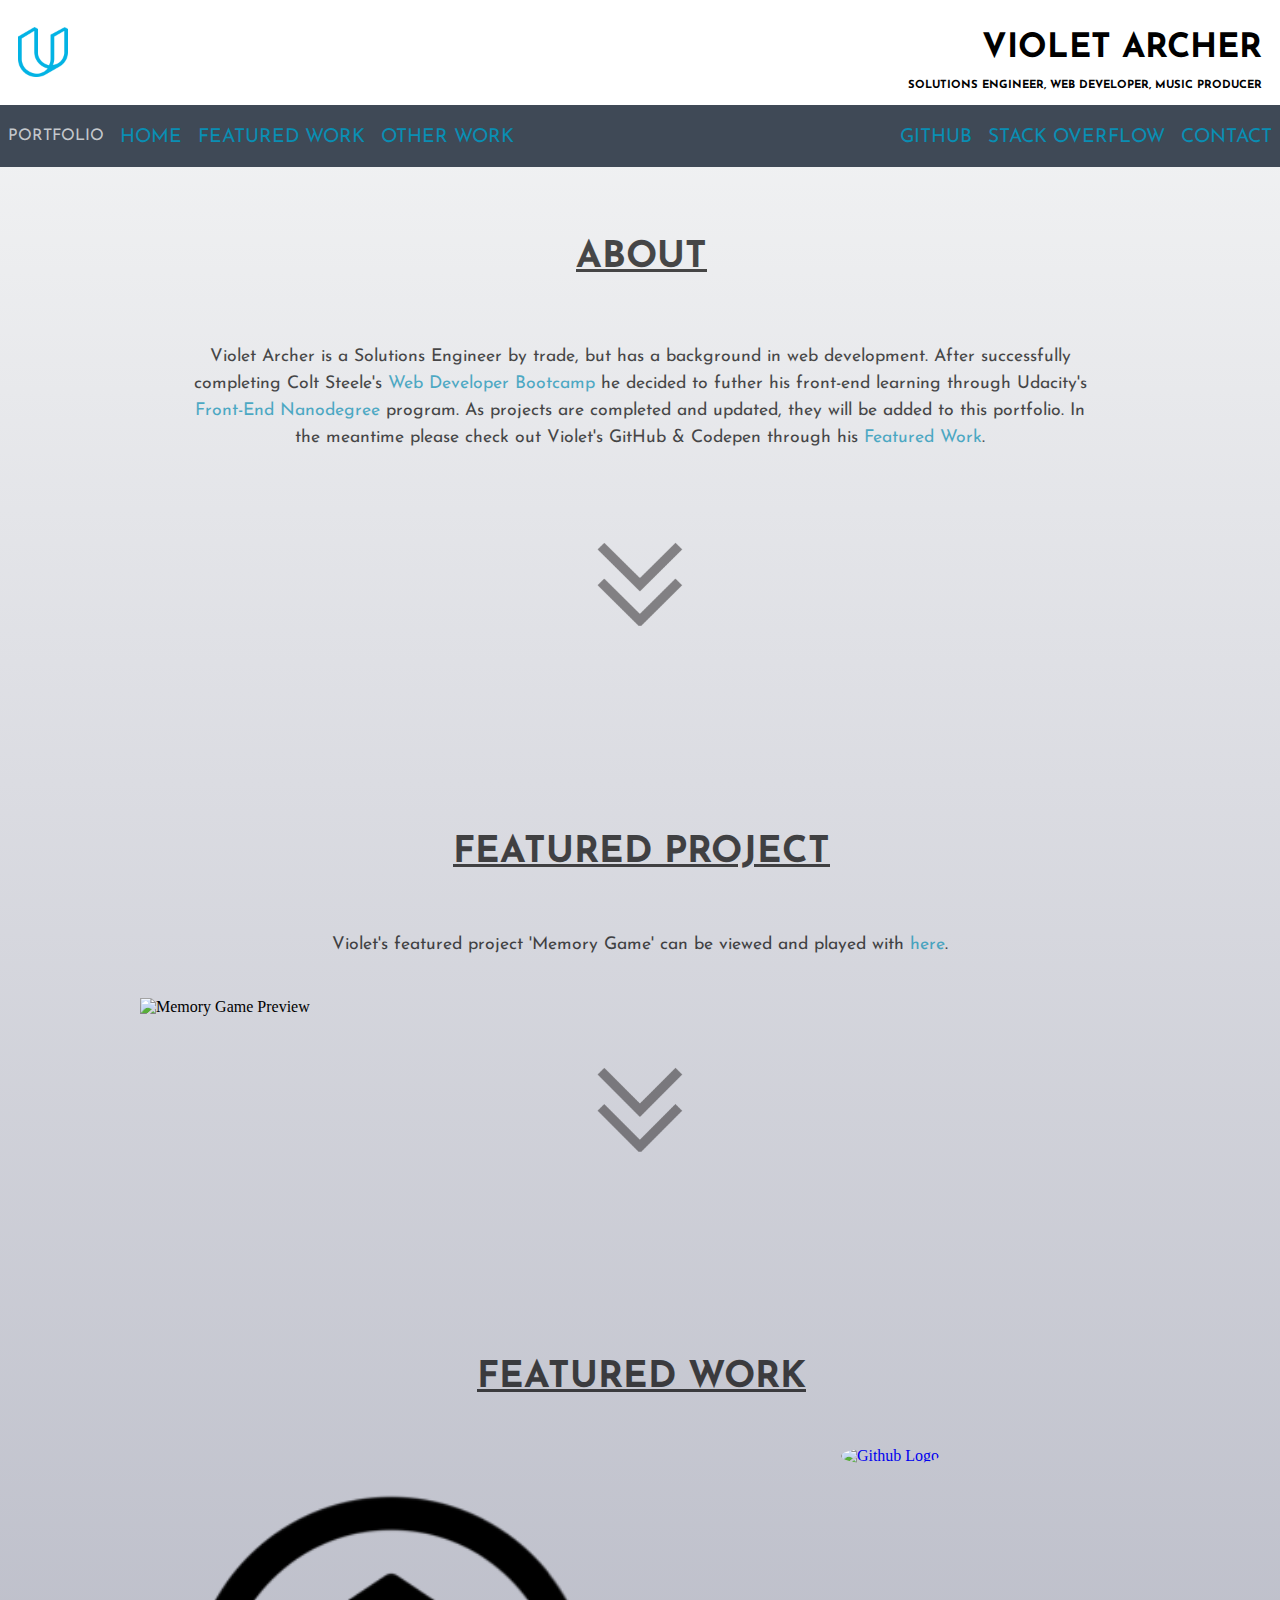
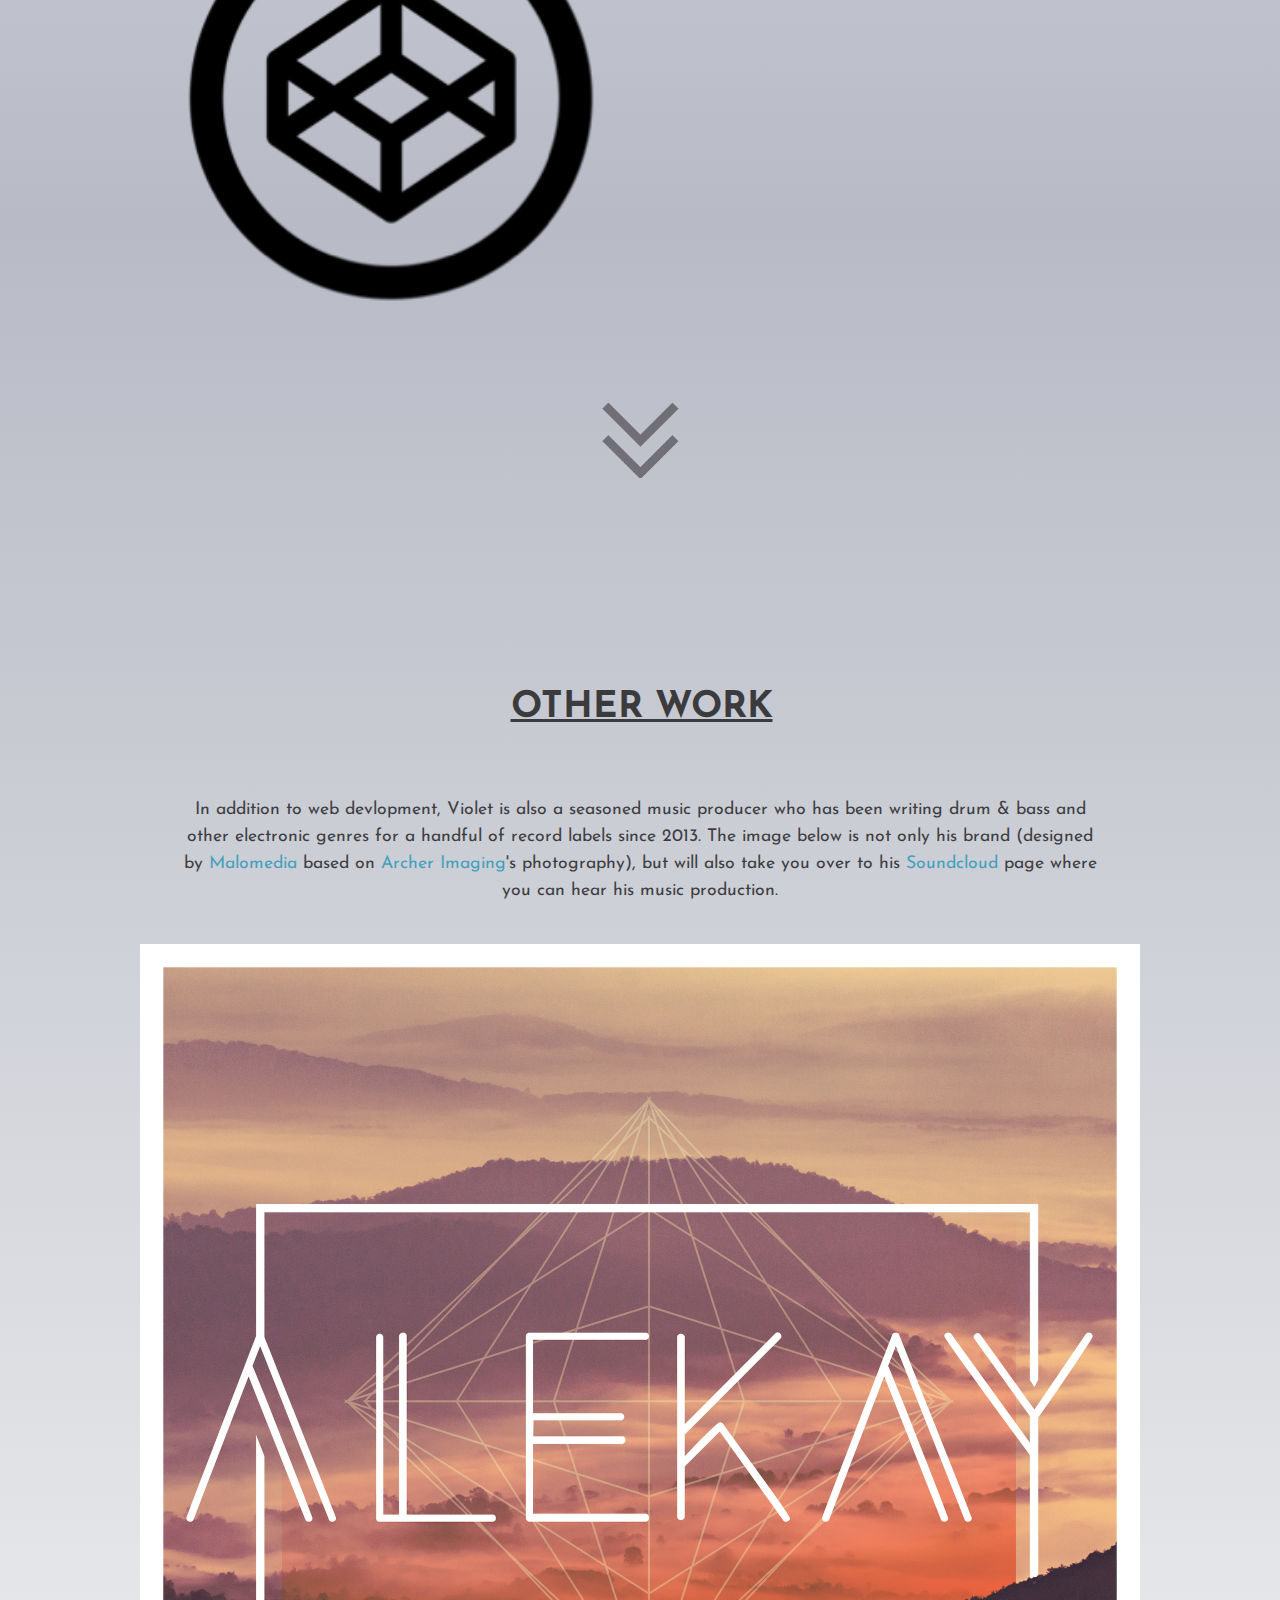
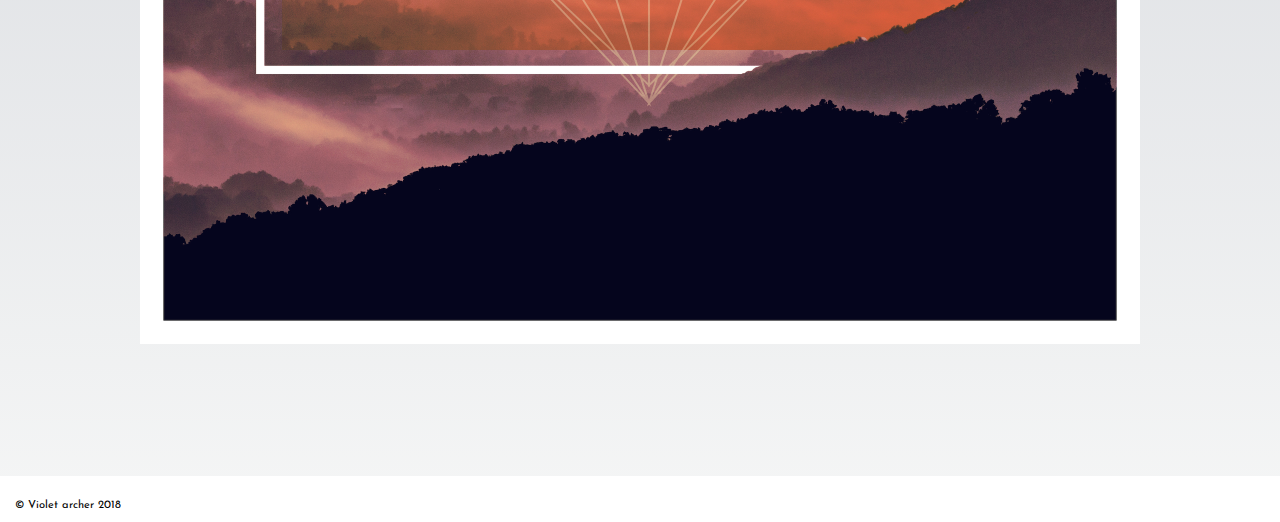
==== commit 0a19ed78: "Update index.html" ====
--- a/index.html
+++ b/index.html
@@ -17,7 +17,7 @@
     <header class="header box" id="header box">
       <img src="img/udacity-logo-png-transparent.png" class="img-responsive" id="udacityLogo" alt="Udacity Logo">
         <div class="title">
-          <h1 tabindex="-1">Alex Archer</h1>
+          <h1 tabindex="-1">Violet Archer</h1>
           <h4>Solutions Engineer, Web Developer, Music Producer</h4>
         </div>
         <div class="container">
@@ -45,7 +45,7 @@
                   <a href="https://github.com/alekay" target="_blank" class="navlink">Github</a>
                 </div>
                 <div class="navbar-right-link">
-                  <a href="https://stackoverflow.com/users/9587192/alex" target="_blank" class="navlink">Stack Overflow</a> 
+                  <a href="https://stackoverflow.com/users/9587192/Violet" target="_blank" class="navlink">Stack Overflow</a> 
                 </div>
                 <div class="navbar-right-link">
                     <a href="mailto:alekaymusic@gmail.com" class="navlink" target="_blank">Contact</a>
@@ -58,13 +58,13 @@
     <article class="content box">
       <div class="contentSection box">
         <h3 class="about">About</h3>
-          <p class="sideboard" id="about">Alex Archer is a Solutions Engineer by trade, but has a background in web development. After successfully completing Colt Steele's 
+          <p class="sideboard" id="about">Violet Archer is a Solutions Engineer by trade, but has a background in web development. After successfully completing Colt Steele's 
               <a href="https://www.udemy.com/the-web-developer-bootcamp/" class="contentLink" target="_blank">Web Developer Bootcamp</a> 
               he decided to futher his front-end learning through Udacity's
               <a href="https://www.udacity.com/course/front-end-web-developer-nanodegree--nd001" class="contentLink" target="_blank"> Front-End Nanodegree</a> 
               program. 
               As projects are completed and updated, they will be added to this portfolio.
-              In the meantime please check out Alex's GitHub &amp; Codepen through his <a href="#featuredWork" class="contentLink">Featured Work</a>.
+              In the meantime please check out Violet's GitHub &amp; Codepen through his <a href="#featuredWork" class="contentLink">Featured Work</a>.
               </p>
                 <div>
                   <img src="img/arrow.png" alt="down arrow" class="arrow">
@@ -72,7 +72,7 @@
       </div>
       <div class="contentSection box">
         <h2>Featured Project</h2>
-          <p class="sideboard" id="featuredProject">Alex's featured project 'Memory Game' can be viewed and played with <a href="https://github.com/alekay/memory-game" class="contentLink" target="_blank">here</a>.
+          <p class="sideboard" id="featuredProject">Violet's featured project 'Memory Game' can be viewed and played with <a href="https://github.com/alekay/memory-game" class="contentLink" target="_blank">here</a>.
           </p>
           <img src="img/memory.jpg"  class="img-responsive-main imgBoarder" alt="Memory Game Preview">
           <div>
@@ -89,13 +89,11 @@
               <a href="https://codepen.io/Alekay/" target="_blank">
                 <img src="img/codepen.png" srcset="img/codepen-small.png 200w, img/codepen-medium.png 250w, img/codepen.png 300w" sizes="100vw" id="codepen" alt="Codepen Logo">
               </a>
-              <!-- <p class="description">Alex's Codepen</p> -->
             </div>
             <div class="columnLogo">
               <a href="https://github.com/Alekay" target="_blank">
                 <img src="img/github2-small.png" srcset="img/github2-small.png 500w, img/github2-medium.png 1000w, img/github2.png 2000w" sizes="100vw" id="github" alt="Github Logo">
               </a>
-                <!-- <p class="description">Alex's Github</p> -->
             </div>
         <div class="buggyfixclass">
             <img src="img/arrow.png" alt="down arrow" class="arrow">
@@ -104,7 +102,7 @@
     </article>
     <h2 id="otherWork">Other Work</h2>
     <article class="content box">     
-          <p class="sideboard" id="music">In addition to web devlopment, Alex is also a seasoned music producer who has been
+          <p class="sideboard" id="music">In addition to web devlopment, Violet is also a seasoned music producer who has been
             writing drum &amp; bass and other electronic genres for a handful of record labels since 2013. The image 
             below is not only his brand (designed by <a href="https://www.facebook.com/MALOMEDIA.us/" class="contentLink" target="_blank">Malomedia</a> 
             based on <a href="https://www.archerimaging.com/" class="contentLink" target="_blank">Archer Imaging</a>'s photography), but 
@@ -117,7 +115,7 @@
     </article>   
 <!--   Copyright and footer -->
     <footer class="bottom">
-    <p class="copyright">&copy; alex archer 2018</p>
+    <p class="copyright">&copy; Violet archer 2018</p>
     </footer>
   </body>
-</html>+</html>
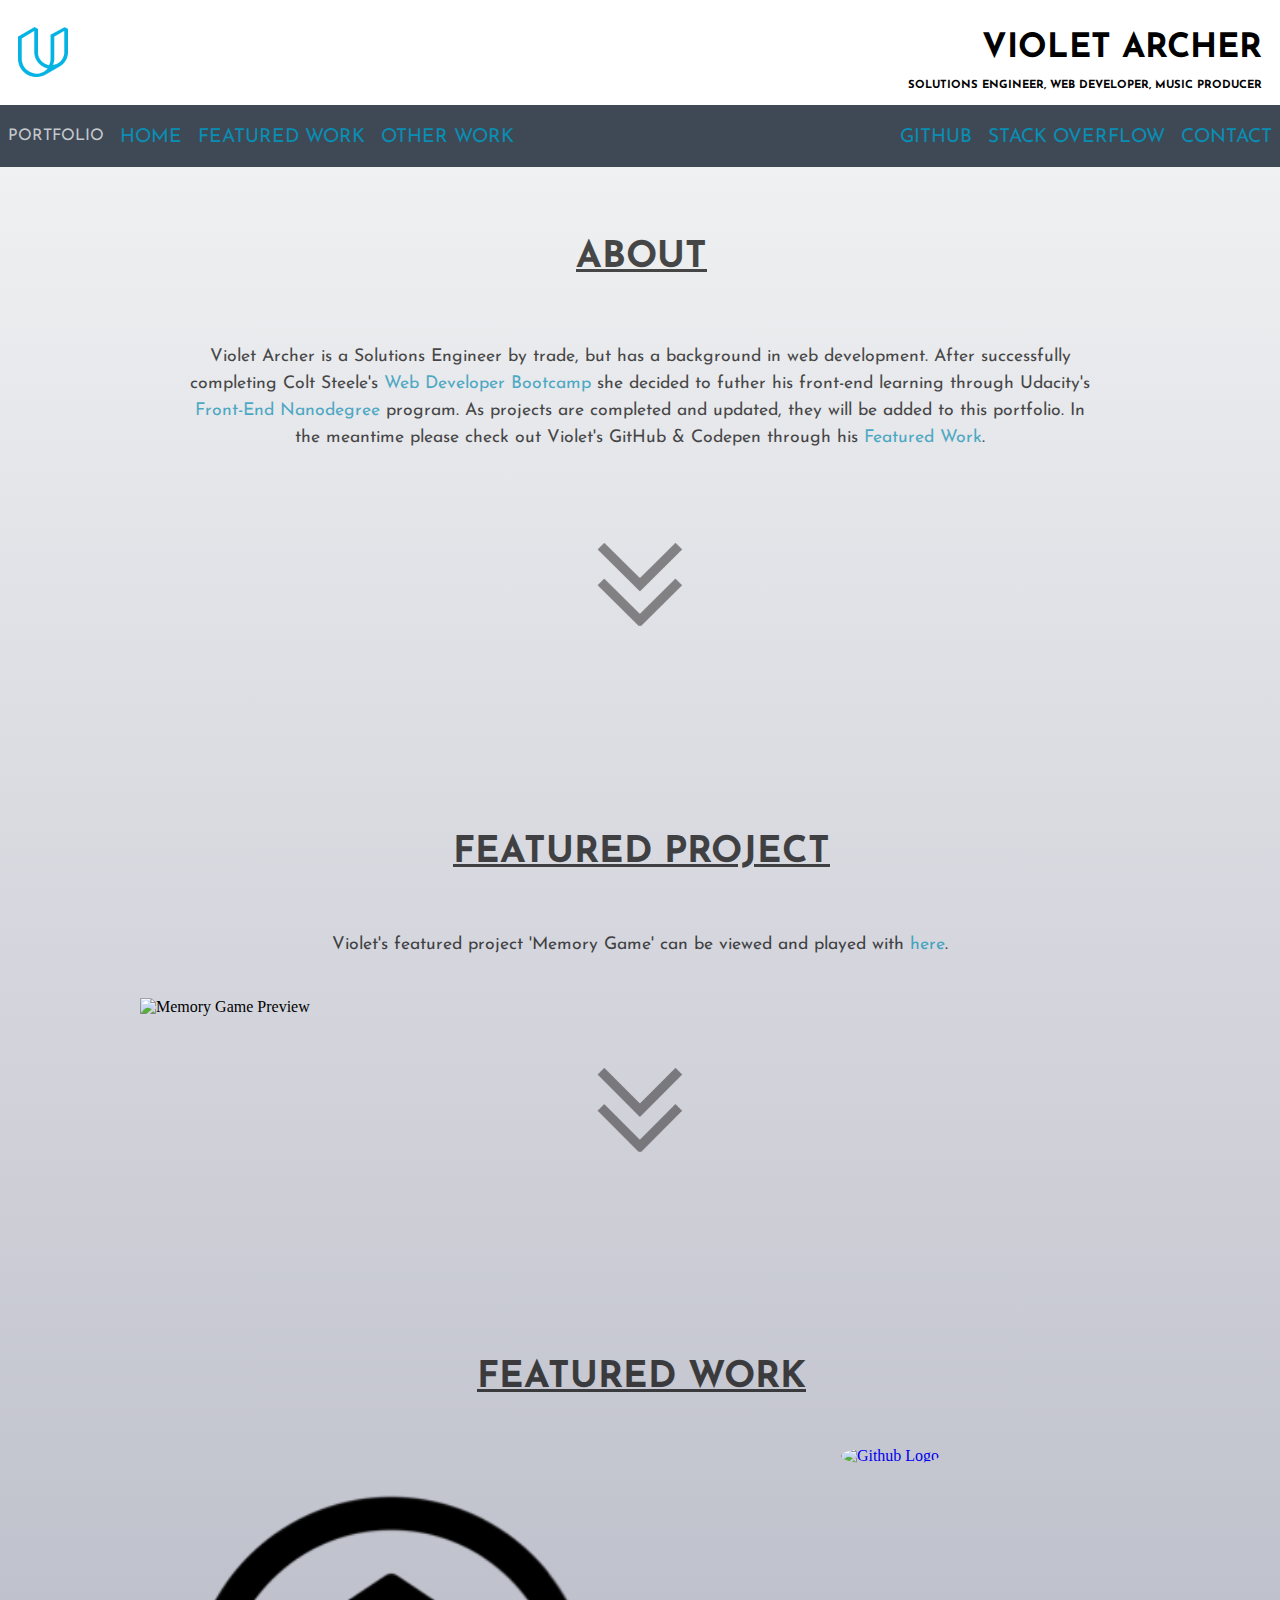
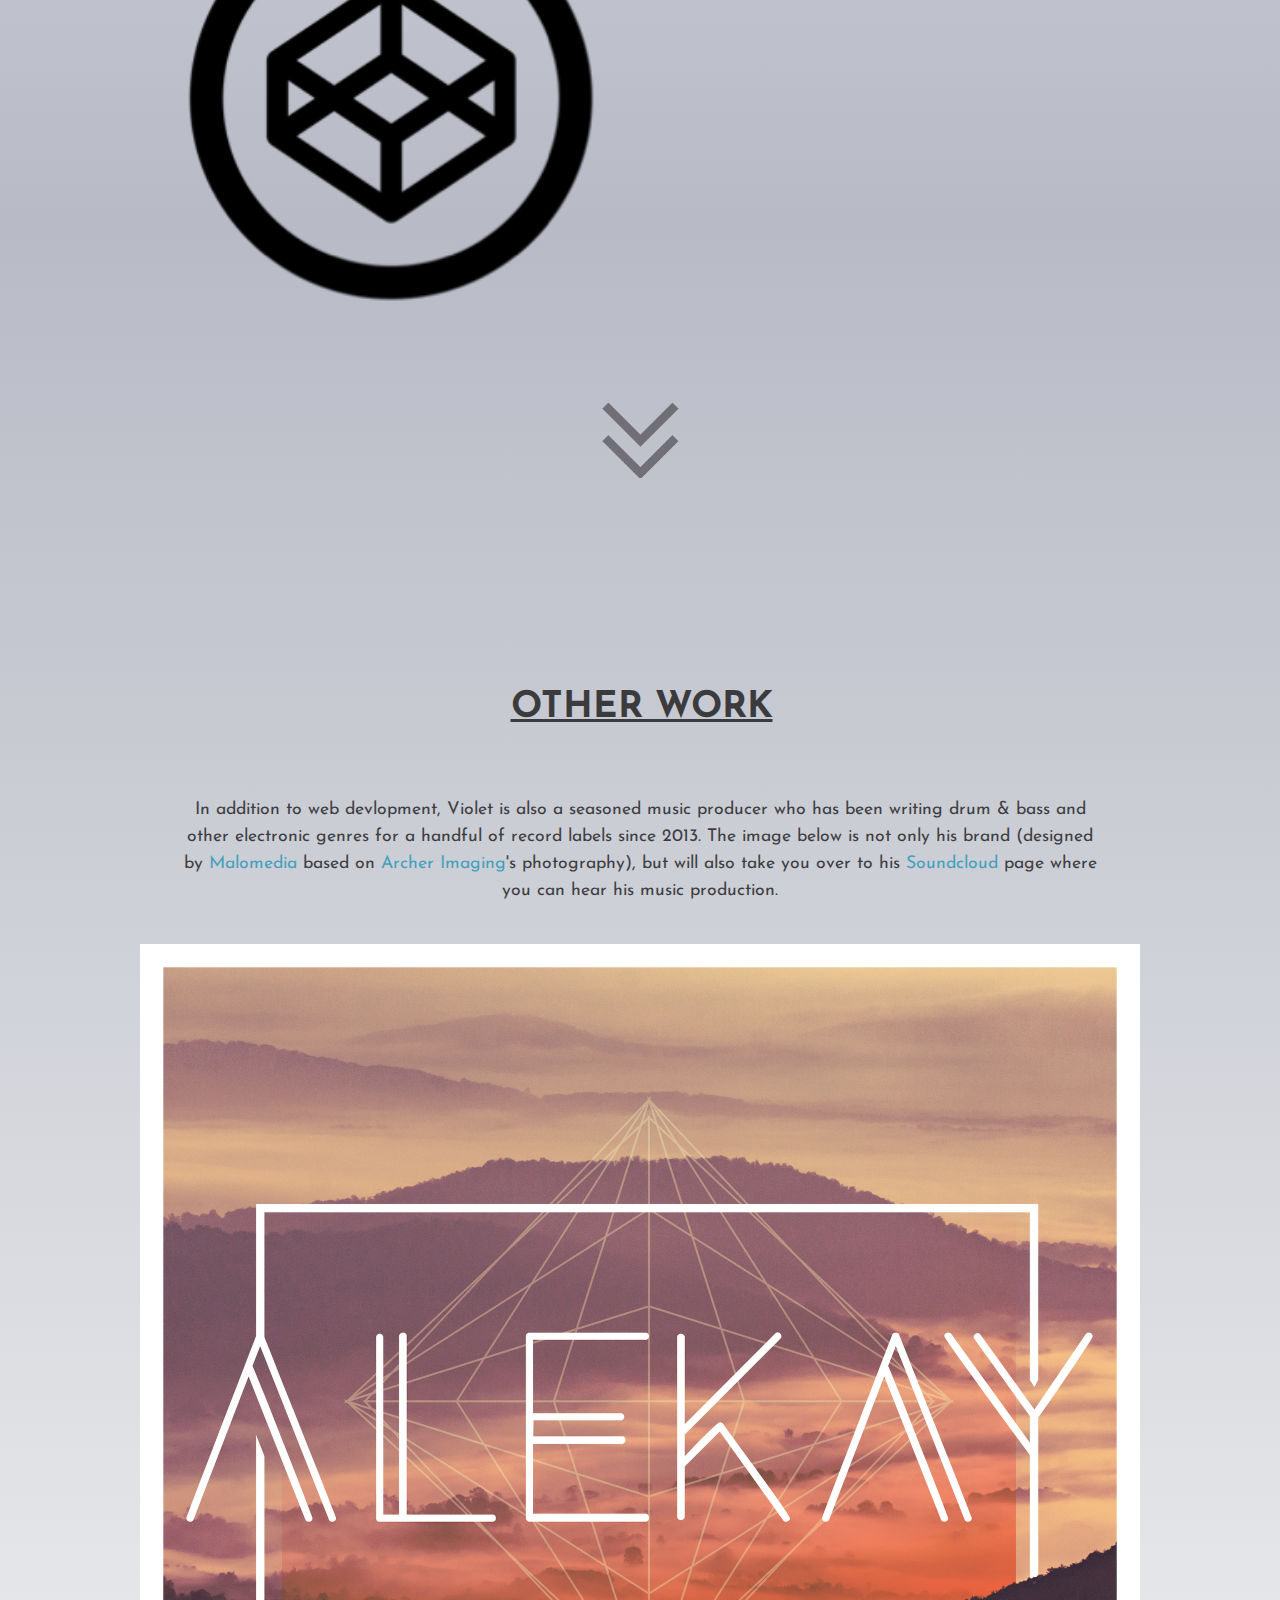
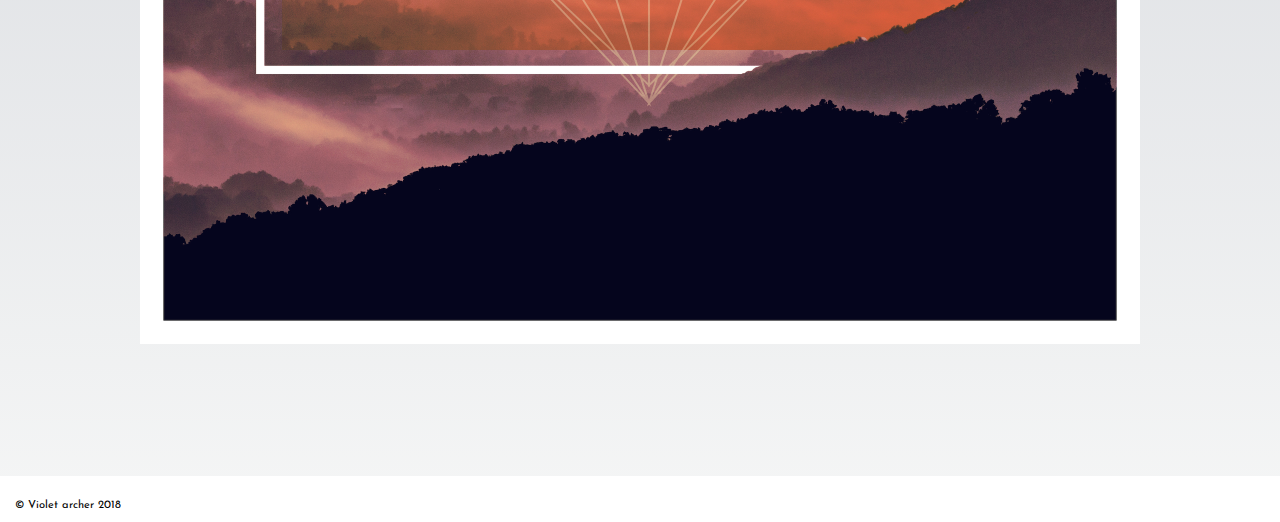
==== commit c512ab1f: "Update index.html" ====
--- a/index.html
+++ b/index.html
@@ -60,7 +60,7 @@
         <h3 class="about">About</h3>
           <p class="sideboard" id="about">Violet Archer is a Solutions Engineer by trade, but has a background in web development. After successfully completing Colt Steele's 
               <a href="https://www.udemy.com/the-web-developer-bootcamp/" class="contentLink" target="_blank">Web Developer Bootcamp</a> 
-              he decided to futher his front-end learning through Udacity's
+              she decided to futher his front-end learning through Udacity's
               <a href="https://www.udacity.com/course/front-end-web-developer-nanodegree--nd001" class="contentLink" target="_blank"> Front-End Nanodegree</a> 
               program. 
               As projects are completed and updated, they will be added to this portfolio.
